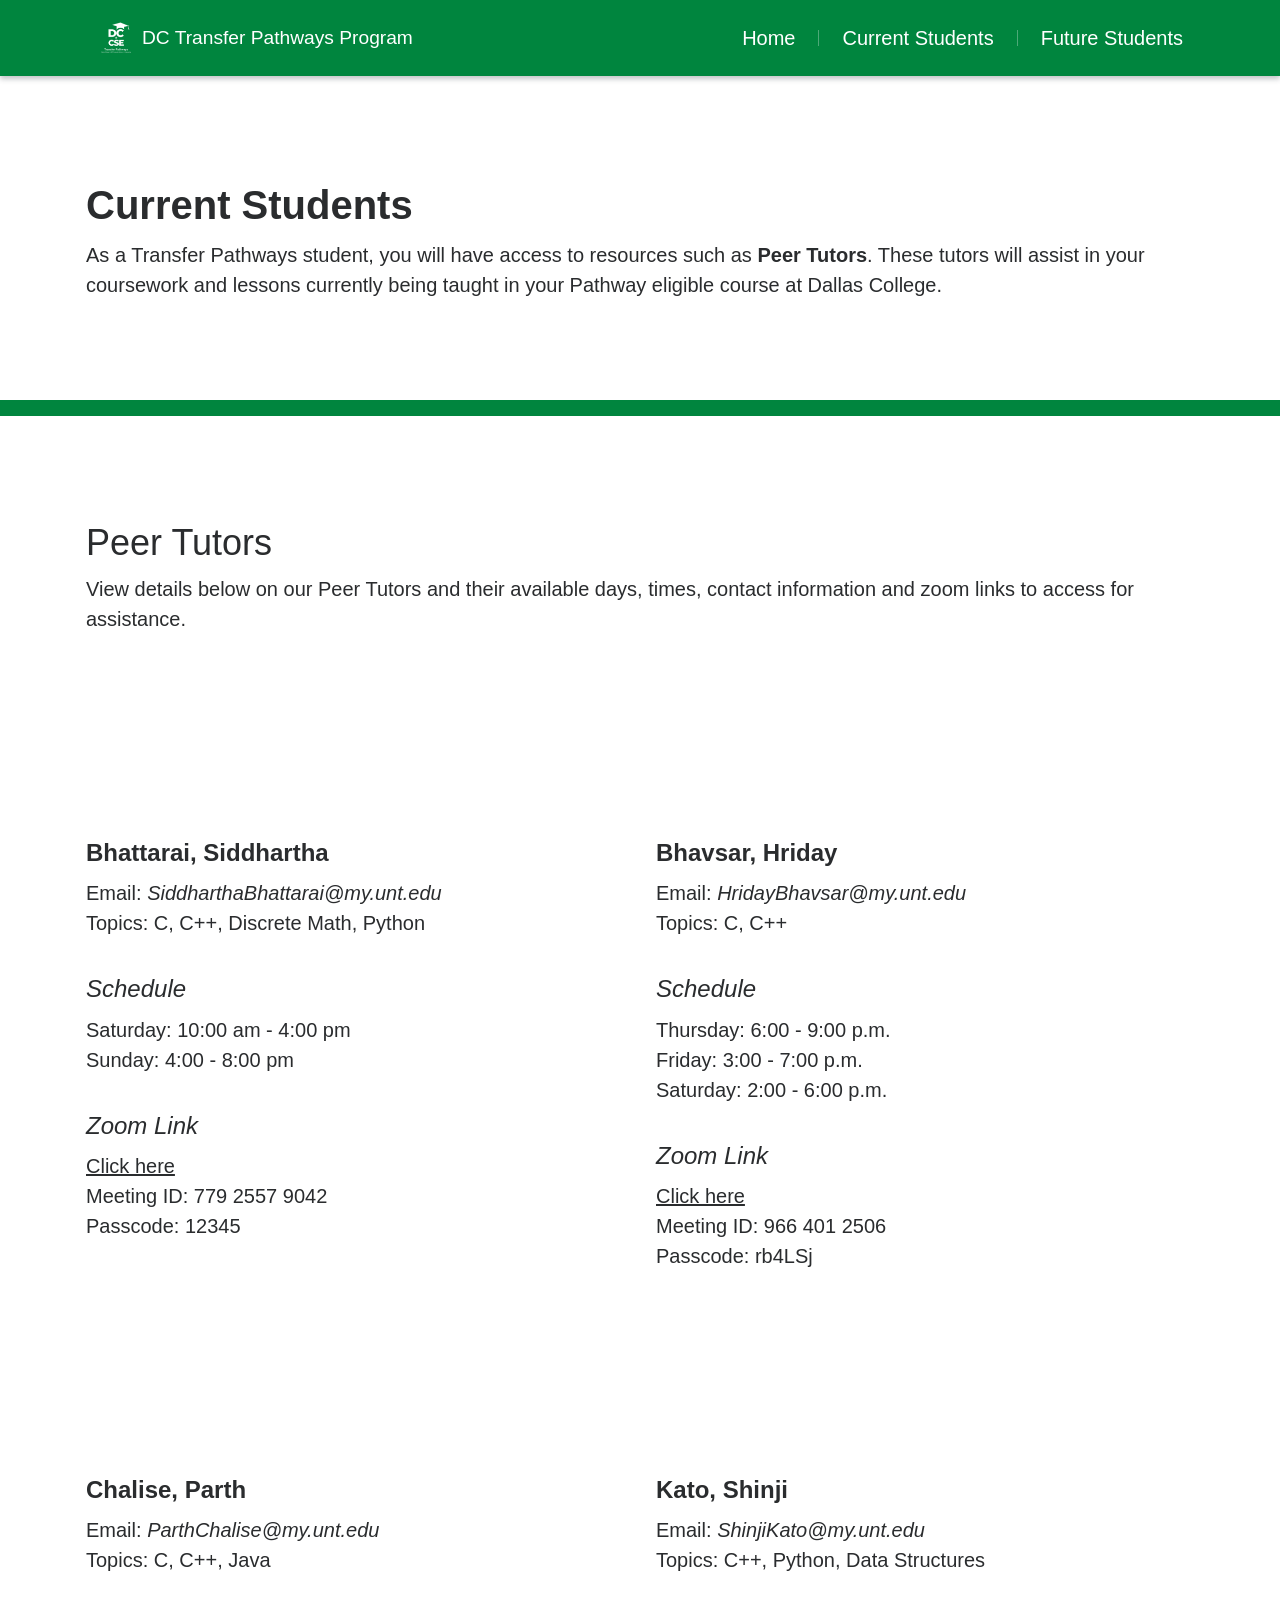
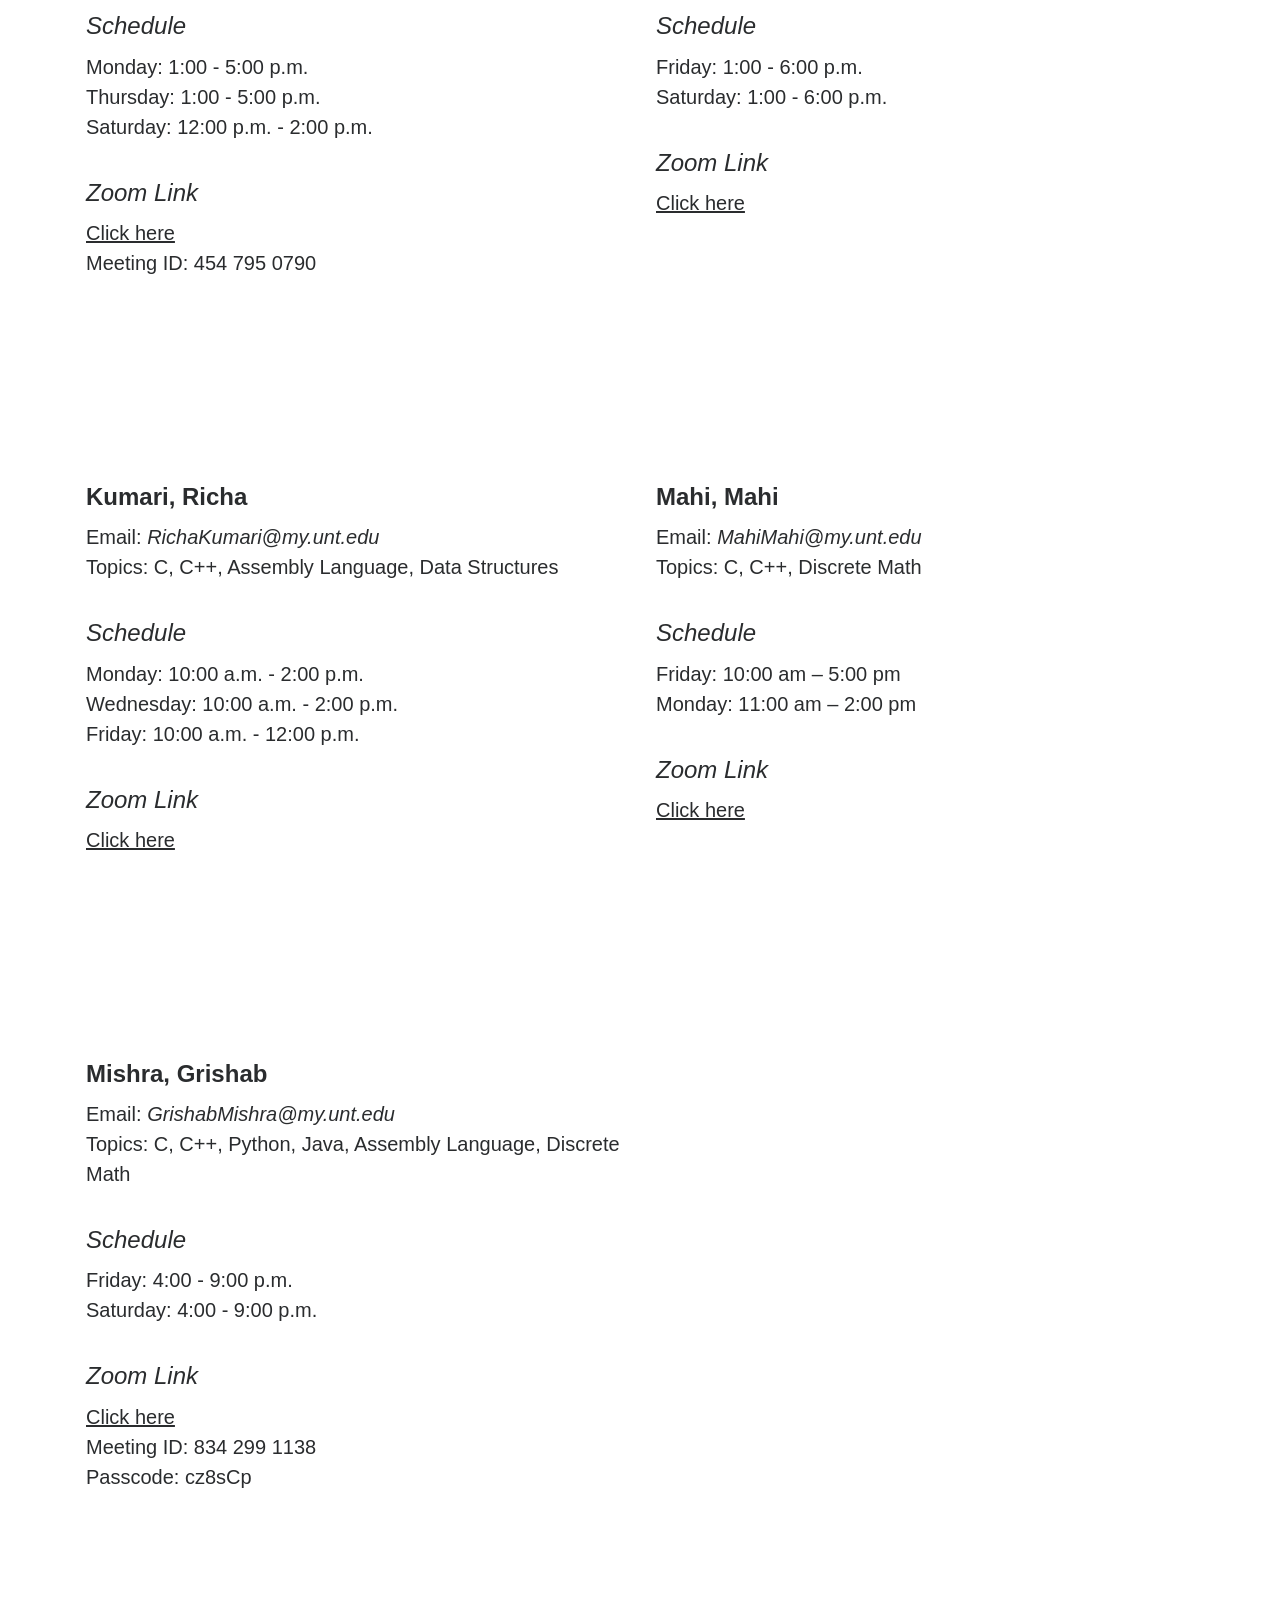
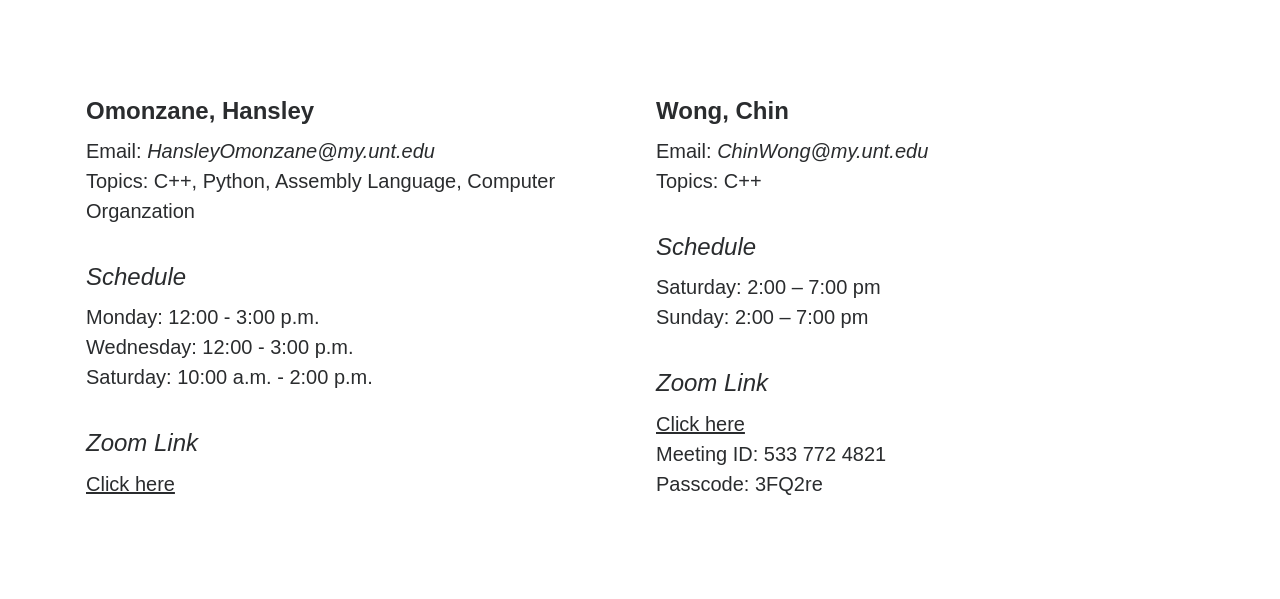
==== current-students.html @ 16bfd5b9 "Update student schedules and Zoom links for Spring 2026" ====
<!DOCTYPE html>
<html lang="en">
<head>
    <meta charset="UTF-8">
    <meta name="viewport" content="width=device-width, initial-scale=1.0">
    <title>Current Students - UNT DC Pathways</title>
    <link rel="stylesheet" href="web-files/bootstrap.min.css">
    <link rel="stylesheet" href="web-files/theme.css">
    <link rel="stylesheet" href="web-files/portalbasictheme.css">
    <link rel="stylesheet" href="web-files/navbar-fix.css">
    <script src="https://cdn.jsdelivr.net/npm/bootstrap@5.2.2/dist/js/bootstrap.bundle.min.js"></script>
</head>
<body>
    <nav class="navbar navbar-expand-xl navbar-dark static-top" style="flex-wrap:wrap;" role="banner">
        <div class="container custom-container">
            <div class="navbar-brand navbar-header">
                <a href="index.html">
                    <img src="web-files/White.png" alt="DC Transfer Pathways Program" style="width: auto; height: 32px; margin: 0 10px;">
                    <h1 class="siteTitle custom-sitetitle">DC Transfer Pathways Program</h1>
                </a>
            </div>
            <button type="button" class="navbar-toggler collapsed custom-navbar-toggler" data-bs-toggle="collapse" data-bs-target="#navbar" aria-expanded="false">
                <span class="visually-hidden">Toggle Navigation</span>
                <span class="navbar-toggler-icon"></span>
            </button>
            <div id="navbar" class="navbar-collapse collapse" style="width: min-content;">
                <nav aria-label="Main Navigation" class="ms-auto menu-bar">
                    <ul class="nav navbar-nav weblinks">
                        <li class="nav-item weblink">
                            <a href="index.html" aria-roledescription="link">Home</a>
                        </li>
                        <li class="nav-item divider-vertical" aria-hidden="true"></li>
                        <li class="nav-item weblink">
                            <a href="current-students.html" aria-roledescription="link">Current Students</a>
                        </li>
                        <li class="nav-item divider-vertical" aria-hidden="true"></li>
                        <li class="nav-item weblink">
                            <a href="future-students.html" aria-roledescription="link">Future Students</a>
                        </li>
                    </ul>
                </nav>
            </div>
        </div>
    </nav>
    <div class="row sectionBlockLayout" style="padding: 8px; margin: 0px; display: flex; flex-wrap: wrap; text-align: left; min-height: auto;">
  <div class="container" style="padding: 0px; display: flex; flex-wrap: wrap;">
    <div class="col-lg-12 columnBlockLayout" style="flex-grow: 1; display: flex; flex-direction: column; min-width: 300px;">
      <h1 style="text-align: left;">​​<b>Current Students</b></h1>
      <p>As a Transfer Pathways student, you will have access to resources such as <b aria-label="Text Peer Tutors Press enter to edit" style="position: relative;">Peer Tutors</b>. These tutors will assist in your coursework and lessons currently being taught in your Pathway eligible course at Dallas College.&nbsp;<br /></p>
    </div>
  </div>
</div>
<div data-component-theme="portalThemeColor1" class="row sectionBlockLayout" style="display: flex; flex-wrap: wrap; padding: 8px; margin: 0px; min-height: 15px;"></div>
<div class="row sectionBlockLayout text-start" style="display: flex; flex-wrap: wrap; margin: 0px; min-height: auto; padding: 8px;">
  <div class="container" style="padding: 0px; display: flex; flex-wrap: wrap;">
    <div class="col-lg-12 columnBlockLayout" style="flex-grow: 1; display: flex; flex-direction: column; min-width: 250px;">
      <h2 style="text-align: left;">​​<span aria-label="Text Peer Tutors Press enter to edit" style="position: relative;">Peer Tutors</span></h2>
      <p>View details below on our Peer Tutors and their available days, times, contact information and zoom links to access for assistance.</p>
    </div>
  </div>
</div>
<div class="row sectionBlockLayout text-start" style="display: flex; flex-wrap: wrap; margin: 0px; min-height: auto; padding: 8px;">
  <div class="container" style="padding: 0px; display: flex; flex-wrap: wrap;">
    <div class="col-lg-6 columnBlockLayout" style="flex-grow: 1; display: flex; flex-direction: column; min-width: 250px;">
      <h3 style="text-align: left;">​​<b aria-label="Text Bhattarai, Siddhartha Press enter to edit" style="position: relative;">Bhattarai, Siddhartha</b><br draggable="true" /></h3>
      <p>
        Email: ​​<i aria-label="Text SiddharthaBhattarai@my.unt.edu Press enter to edit" style="position: relative;">SiddharthaBhattarai@my.unt.edu<br /></i>Topics: C, C++, Discrete Math, Python
      </p>
      <h3 style="text-align: left;">
        ​​<span aria-label="Text Schedule Press enter to edit" style="position: relative;"><i aria-label="Text Schedule" style="position: relative;">Schedule</i></span>
      </h3>
      <p>​Saturday: 10:00 am - 4:00 pm<br />Sunday: 4:00 - 8:00 pm<br /></p>
      <h3 style="text-align: left;">
        ​​<span aria-label="Text ​Zoom Link Press enter to edit" style="position: relative;"><i>​Zoom Link</i></span>
      </h3>
      <p>​<a href="https://us04web.zoom.us/j/77925579042?pwd=SXpBVManGStr0EGg5Q1pCPoSEa7wDZ.1#success​" aria-label="Link Click here​ Press enter to edit" class="anchor-inherit-styles">Click here​</a><br />Meeting ID: 779 2557 9042<br draggable="true" />Passcode: 12345<br draggable="true" /></p>
    </div>
    <div class="col-lg-6 columnBlockLayout" style="flex-grow: 1; display: flex; flex-direction: column; min-width: 250px;">
      <h3 style="text-align: left;">​​<b aria-label="Text Hriday Bhavsar Press enter to edit" style="position: relative;">Bhavsar, Hriday</b><br /></h3>
      <p>​Email: <i aria-label="Text HridayBhavsar@my.unt.edu" style="position: relative;">HridayBhavsar@my.unt.edu</i><br />Topics: C, C++</p>
      <h3 style="text-align: left;">
        ​​​<i aria-label="Text Schedule Press enter to edit" style="position: relative;">Schedule<br draggable="true" /></i>
      </h3>
      <p style="text-align: left;">​Thursday: 6:00 - 9:00 p.m.<br draggable="true" />Friday: 3:00 - 7:00 p.m.<br draggable="true" />Saturday: 2:00 - 6:00 p.m.</p>
      <h3 style="text-align: left;"><i>Zoom Link</i></h3>
      <p>​<a href="https://unt.zoom.us/j/9664012506?pwd=b3AzZkFJWjQ1eEtoZ2RqQ2V6THlWQT09" aria-label="Link Click here Press enter to edit" class="anchor-inherit-styles">Click here</a><br />Meeting ID: 966 401 2506<br draggable="true" />Passcode: rb4LSj&nbsp;</p>
    </div>
  </div>
</div>
<div class="row sectionBlockLayout text-start" style="display: flex; flex-wrap: wrap; margin: 0px; min-height: auto; padding: 8px;">
  <div class="container" style="padding: 0px; display: flex; flex-wrap: wrap;">
    <div class="col-lg-6 columnBlockLayout" style="flex-grow: 1; display: flex; flex-direction: column; min-width: 250px;">
      <h3 style="text-align: left;">​​<b aria-label="Text Parth Chalise Press enter to edit" style="position: relative;">Chalise, Parth</b></h3>
      <p>​Email:&nbsp;<i aria-label="Text ParthChalise@my.unt.edu" style="position: relative;">ParthChalise@my.unt.edu</i><br />Topics: C, C++, Java</p>
      <h3 style="text-align: left;"><i aria-label="Text Schedule" style="position: relative;">Schedule</i></h3>
      <p>​Monday: 1:00 - 5:00 p.m.<br />Thursday: 1:00 - 5:00 p.m.<br />Saturday: 12:00 p.m. - 2:00 p.m.</p>
      <h3 style="text-align: left;"><i aria-label="Text Zoom Link" style="position: relative;">Zoom Link</i></h3>
      <p><a href="https://unt.zoom.us/my/parthchalise" target="_blank" class="anchor-inherit-styles">​Click here</a><br />Meeting ID: 454 795 0790</p>
    </div>
    <div class="col-lg-6 columnBlockLayout" style="flex-grow: 1; display: flex; flex-direction: column; min-width: 250px;">
      <h3 style="text-align: left;">​​<b aria-label="Text Shinji Kato Press enter to edit" style="position: relative;">Kato, Shinji</b></h3>
      <p>​Email:&nbsp;<i aria-label="Text ShinjiKato@my.unt.edu" style="position: relative;">ShinjiKato@my.unt.edu</i><br />Topics: C++, Python, Data Structures</p>
      <h3 style="text-align: left;">​​<i aria-label="Text Schedule" style="position: relative;">Schedule</i></h3>
      <p>​Friday: 1:00 - 6:00 p.m.<br />Saturday: 1:00 - 6:00 p.m.</p>
      <h3 style="text-align: left;"><i aria-label="Text Zoom Link" style="position: relative;">Zoom Link</i></h3>
      <p>​<a href="https://us04web.zoom.us/j/4717283677?pwd=bkJ6ZUVKWUVDR2N6Q0JSVkdtZ0R1Zz09" target="_blank" aria-label="Link Click here Press enter to edit" class="anchor-inherit-styles">Click here</a></p>
    </div>
  </div>
</div>
<div class="row sectionBlockLayout text-start" style="display: flex; flex-wrap: wrap; margin: 0px; min-height: auto; padding: 8px;">
  <div class="container" style="padding: 0px; display: flex; flex-wrap: wrap;">
    <div class="col-lg-6 columnBlockLayout" style="flex-grow: 1; display: flex; flex-direction: column; min-width: 250px;">
      <h3 style="text-align: left;">​​<b aria-label="Text Richa Kumari Press enter to edit" style="position: relative;">Kumari, Richa</b></h3>
      <p>​Email:&nbsp;<i aria-label="Text RichaKumari@my.unt.edu" style="position: relative;">RichaKumari@my.unt.edu</i><br />Topics: C, C++, Assembly Language, Data Structures</p>
      <h3 style="text-align: left;"><i aria-label="Text Schedule" style="position: relative;">Schedule</i></h3>
      <p>​Monday: 10:00 a.m. - 2:00 p.m.<br />Wednesday: 10:00 a.m. - 2:00 p.m.<br />Friday: 10:00 a.m. - 12:00 p.m.</p>
      <h3 style="text-align: left;"><i aria-label="Text Zoom Link" style="position: relative;">Zoom Link</i></h3>
      <p><a href="https://unt.zoom.us/j/4282220002?pwd=rNX9IBj5Uk3yt2vagcqadVFIqFM0B1.1" target="_blank" class="anchor-inherit-styles">Click here</a></p>
    </div>
    <div class="col-lg-6 columnBlockLayout" style="flex-grow: 1; display: flex; flex-direction: column; min-width: 250px;">
      <h3 style="text-align: left;">​​<b aria-label="Text Mahi, Mahi" style="position: relative;">Mahi, Mahi</b></h3>
      <p>
        ​Email:&nbsp;<span aria-label="Text MahiMahi@my.unt.eduTopics: C, C++, Discrete Math" style="position: relative;"><i aria-label="Text MahiMahi@my.unt.edu" style="position: relative;">MahiMahi@my.unt.edu</i><br />Topics: C, C++, Discrete Math</span>
      </p>
      <h3 style="text-align: left;"><i aria-label="Text Schedule" style="position: relative;">Schedule</i></h3>
      <p>​Friday: 10:00 am – 5:00 pm<br />Monday: 11:00 am – 2:00 pm</p>
      <h3 style="text-align: left;">​​<i aria-label="Text Zoom Link Press enter to edit" style="position: relative;">Zoom Link</i></h3>
      <p><a href="https://unt.zoom.us/j/6815709270?omn=89723308771" target="_blank" class="anchor-inherit-styles">Click here</a></p>
    </div>
  </div>
</div>
<div class="row sectionBlockLayout text-start" style="display: flex; flex-wrap: wrap; margin: 0px; min-height: auto; padding: 8px;">
  <div class="container" style="padding: 0px; display: flex; flex-wrap: wrap;">
    <div class="col-lg-6 columnBlockLayout" style="flex-grow: 1; display: flex; flex-direction: column; min-width: 250px;">
      <h3 style="text-align: left;"><b>Mishra, Grishab</b></h3>
      <p>Email: <i>GrishabMishra@my.unt.edu</i><br />Topics: C, C++, Python, Java, Assembly Language, Discrete Math</p>
      <h3 style="text-align: left;"><i>Schedule&nbsp;</i></h3>
      <p>Friday: 4:00 - 9:00 p.m.<br />Saturday: 4:00 - 9:00 p.m.</p>
      <h3 style="text-align: left;"><i>Zoom Link</i></h3>
      <p>​<a href="https://us05web.zoom.us/j/8342991138?pwd=A33RVCsS8rebX4pkBQcjObHdbML1Uj.1 " target="_blank" aria-label="Link Click here Press enter to edit" tabindex="0" class="anchor-inherit-styles">Click here</a><br />Meeting ID: 834 299 1138<br draggable="true" />Passcode: cz8sCp</p>
    </div>
    <div class="col-lg-6 columnBlockLayout" style="flex-grow: 1; display: flex; flex-direction: column; min-width: 250px;"></div>
  </div>
</div>
<div class="row sectionBlockLayout text-start" style="display: flex; flex-wrap: wrap; margin: 0px; min-height: auto; padding: 8px;">
  <div class="container" style="padding: 0px; display: flex; flex-wrap: wrap;">
    <div class="col-lg-6 columnBlockLayout" style="flex-grow: 1; display: flex; flex-direction: column; min-width: 250px;">
      <h3 style="text-align: left;"><b>Omonzane, Hansley</b></h3>
      <p>​Email:&nbsp;<i aria-label="Text HansleyOmonzane@my.unt.edu" style="position: relative;">HansleyOmonzane@my.unt.edu</i><br />Topics: C++, Python, Assembly Language, Computer Organzation</p>
      <h3 style="text-align: left;"><i aria-label="Text Schedule" style="position: relative;">Schedule</i></h3>
      <p>​Monday: 12:00 - 3:00 p.m.<br />Wednesday: 12:00 - 3:00 p.m.<br />Saturday: 10:00 a.m. - 2:00 p.m.</p>
      <h3 style="text-align: left;"><i>Zoom Link</i></h3>
      <p><a href="https://unt.zoom.us/j/86205655653" target="_blank" class="anchor-inherit-styles">Click here</a></p>
    </div>
    <div class="col-lg-6 columnBlockLayout" style="flex-grow: 1; display: flex; flex-direction: column; min-width: 250px;">
      <h3 style="text-align: left;"><b>Wong, Chin</b></h3>
      <p>​Email:&nbsp;<i aria-label="Text ChinWong@my.unt.edu" style="position: relative;">ChinWong@my.unt.edu</i><br />Topics: C++</p>
      <h3 style="text-align: left;"><i aria-label="Text Schedule" style="position: relative;">Schedule</i></h3>
      <p>​Saturday: 2:00 – 7:00 pm<br />Sunday: 2:00 – 7:00 pm</p>
      <h3 style="text-align: left;">​​<i aria-label="Text Zoom Link" style="position: relative;">Zoom Link</i></h3>
      <p>​<a href="https://zoom.us/j/5337724821?pwd=7Bmwc5kFdAGvEBl2aB6aj0uyWT2by4.1&amp;omn=99664427409" target="_blank" aria-label="Link Click here Press enter to edit" class="anchor-inherit-styles">Click here</a><br />Meeting ID: 533 772 4821<br />Passcode: 3FQ2re&nbsp;</p>
    </div>
  </div>
</div>
</body>
</html>
---- web-files/theme.css ----
/*!
 * Bootstrap v3.3.6 (http://getbootstrap.com)
 * Copyright 2011-2015 Twitter, Inc.
 * Licensed under MIT (https://github.com/twbs/bootstrap/blob/master/LICENSE)
 */

h1.underline,
h4.underline {
  border-bottom: 1px solid #bcbcbc;
  padding-bottom: 21px;
}

@media (max-width: 767px) {
  
  .text_center-mobile {
    text-align: center;
  }
}


.btn-lg-home {
  padding: 20px 40px;
  font-size: 15px;
}


.btn-info-home {
  color: #fff;
  border-color: #fff;
  background: transparent;
}

.btn-info-home:hover {
  color: #000;
  border-color: #000;
  background: #fff;
}

.btn-info-home:active {
  color: #000;
  border-color: #000;
  background: #fff;
}

.btn-info-home:focus {
  color: #000;
  border-color: #000;
  background: #fff;
}


.breadcrumb > li a {
  color: #302ce1;
  padding: 2px 4px;
}
.breadcrumb > li a:hover {
  color: #302ce1;
}


.pagination > li > a,
.pagination > li > span {
  background-color: transparent;
  border: 0px;
  margin-left: 10px;
  width: 40px;
  height: 40px;
  text-align: center;
}


.pagination > li:first-child > a:hover,
.pagination > li:first-child > span:hover {
  background: none;
}


.pagination > li:last-child > a:hover,
.pagination > li:last-child > span:hover {
  background: none;
}


.pagination > li > a:hover,
.pagination > li > a:focus,
.pagination > li > span:hover,
.pagination > li > span:focus {
  background-color: transparent;
  border-color: transparent;
}


.pagination > .active > a,
.pagination > .active > a:hover,
.pagination > .active > a:focus,
.pagination > .active > span,
.pagination > .active > span:hover,
.pagination > .active > span:focus {
  border-color: transparent;
  border-radius: 50%;
  border: solid 1px;
}

.logo-container {
  height: 51px;
  width: 187px;
  margin-left: 9px;
}


.fixed-top {
  border-width: 0;
}


.static-top {
  border-width: 0;
  margin-bottom: 0;
}


.navbar-default {
  border-color: transparent;
}


.homelink,
a.homelink:hover,
a.homelink:focus {
  color: #fff;
  text-decoration: none;
}


.register-bar {
  clear: both;
}


.fixed-top.navbar {
  min-height: 67px;
}

.fixed-top.navbar .navbar-collapse {
  max-height: 510px;
  box-shadow: none;
  border-top: none;
  padding-top: 8px;
}

.fixed-top.navbar .form-inline {
  border: none;
  margin-left: 0;
  margin-right: 0;
}

.fixed-top.navbar .form-inline .form-control {
  font-size: 1em;
}


.static-top.navbar .navbar-collapse {
  max-height: 510px;
  box-shadow: none;
  border-top: none;
}


.static-top.navbar .form-inline {
  border: none;
  margin-left: 0;
  margin-right: 0;
}

.static-top.navbar .form-inline .form-control {
  font-size: 1em;
}

@media (min-width: 992px) {
  
  .fix-navbar .register-bar {
    display: none;
  }
}


.fixed-top.navbar > .container > .row > div {
  float: none !important;
  display: inline-block;
  vertical-align: bottom;
}


.static-top.navbar > .container > .row > div {
  float: none !important;
  display: inline-block;
  vertical-align: bottom;
}


.fixed-top.navbar .menu-bar > .navbar-nav > li > a {
  font-family: 'Segoe UI Semibold', 'Helvetica Neue', Helvetica, Arial, sans-serif;
  font-size: 1em;
  font-weight: bold;
}


.fixed-top.navbar .menu-bar > .navbar-nav > .divider-vertical {
  height: 21px;
  margin: 0 4px;
  margin-top: 14.5px;
  border-right: 1px solid #fff;
  border-left: 1px solid #666;
}


.static-top.navbar .menu-bar > .navbar-nav > li > a {
  font-family: 'Segoe UI Semibold', 'Helvetica Neue', Helvetica, Arial, sans-serif;
  font-size: 1em;
  font-weight: bold;
}

.static-top.navbar .menu-bar > .navbar-nav > li > a#search {
  padding-top: 15.5px;
}


.static-top.navbar .menu-bar > .navbar-nav > .divider-vertical {
  height: 21px;
  margin: 14.5px 4px;
  border-right: 1px solid #fff;
  border-left: 1px solid #666;
}


.fixed-top .navbar-brand {
  font-size: 2.11em;
  font-family: 'Segoe UI Light', 'Helvetica Neue', Helvetica, Arial, sans-serif;
  color: #232222;
  position: relative;
}

@media (max-width: 1200px) {
  
  .fixed-top .navbar-brand {
    position: initial;
    height: 42px;
  }
}


.fixed-top .navbar-header {
  padding-top: 8px;
}


.static-top .navbar-brand {
  font-size: 2.11em;
  font-family: 'Segoe UI Light', 'Helvetica Neue', Helvetica, Arial, sans-serif;
  color: #232222;
  position: relative;
}

@media (max-width: 1200px) {
  
  .static-top .navbar-brand {
    position: initial;
    height: 42px;
  }
}


.fixed-top.navbar-dark {
  background-color: #232222;
  border-color: transparent;
}

.fixed-top.navbar-dark .navbar-brand {
  color: #fff;
}

.fixed-top.navbar-dark .divider-vertical {
  border-right-color: #fff;
  border-left-color: #111;
}


.static-top.navbar-dark {
  background-color: #ffffff;
  border-color: transparent;
  -webkit-box-shadow: 0 3px 5px rgba(57, 63, 72, 0.3);
  -moz-box-shadow: 0 3px 5px rgba(57, 63, 72, 0.3);
  box-shadow: 0 3px 5px rgba(57, 63, 72, 0.3);
}

.static-top.navbar-dark .navbar-brand {
  color: #fff;
}

.static-top.navbar-dark .divider-vertical {
  border-right-color: #fff;
  border-left-color: #111;
}


.navbar-dark .navbar-nav > li > a {
  color: #000;
}

.navbar-dark .navbar-nav > li > a:hover {
  color: #fff;
  background-color: #302ce1;
  /*border-bottom: 4px solid #2F5FEF;
    padding-bottom: 10px;*/
}

.navbar-dark .navbar-nav > li > a:focus {
  color: #fff;
  background-color: #302ce1;
  border: 1px dashed black !important;
  outline: 1px dashed #ffffff;
}

@media (max-width: 1199px) {
  
  .navbar-dark .navbar-nav > li > a:hover {
    color: #fff;
    background-color: #302ce1;
    /*border-bottom: 4px solid #2F5FEF;
    padding-bottom: 6px;*/
  }
}


.menu-bar .shopping_link {
  position: relative;
}

.menu-bar .shopping_link .cart_amount {
  border-radius: 100%;
  height: 17px;
  width: 17px;
  position: absolute;
  bottom: 6px;
  right: -6px;
  background-color: #2f5fef;
  text-align: -webkit-center;
  line-height: 17px;
  font-size: 9px;
  padding-left: 1.9px;
  color: #fff;
}

.menu-bar .shopping_link .cart_amount:hover {
  color: #fff;
}

@media (max-width: 1199px) {
  
  .fixed-top .navbar-collapse .nav > .divider-vertical {
    display: none;
  }
}

@media (max-width: 1199px) {
  
  .static-top .navbar-collapse .nav > .divider-vertical {
    display: none;
  }
}

@media (max-width: 767px) {
  
  .fixed-top.navbar > .container > .row > div {
    display: block;
  }
  
  .navbar-header {
    position: relative;
  }
}

@media (max-width: 767px) {
  
  .static-top.navbar > .container > .row > div {
    display: block;
  }
  
  .navbar-header {
    position: relative;
  }
}


.card {
  -webkit-box-shadow: 0 0px 0px transparent;
  box-shadow: 0 0px 0px transparent;
}

.border-bottom {
  border-bottom: 1px solid #bcbcbc;
  padding-bottom: 84px;
}

.card {
  border-radius: 0px;
  border: none;
  box-shadow: none;
}

.card + .card {
  margin-top: 5px;
}

.card-header {
  border-bottom: 0;
}

.card-header .card-title a {
  text-decoration: none;
}

.card-header .card-title a:hover {
  color: #2f5fef;
}

.card-header .card-title a:before {
  content: ' ';
  background-repeat: no-repeat;
  display: inline-block;
  width: 22px;
  height: 12px;
  background-position: -92px -5px;
  margin-right: 10.5px;
}

.card-header .card-title a.collapsed:before {
  background-position: -5px -126px;
}

.card-header + .panel-collapse > .card-body,
.card-header + .panel-collapse > .list-group {
  border-top: none;
}

.card-footer {
  border-top: 0;
}

.card-footer + .panel-collapse .card-body {
  border-bottom: none;
}

.card-header {
  color: #333333;
  background-color: transparent;
  border-color: none;
}

.card-header + .panel-collapse > .card-body {
  border-top-color: none;
}

.card-header .badge {
  color: transparent;
  background-color: #333333;
}

.card-footer + .panel-collapse > .card-body {
  border-bottom-color: none;
}


body {
  padding-top: 0px;
  
  margin: 0;
  height: 100%;
}

@media (max-width: 767px) {
  
  body {
    padding-top: 0px;
  }
}


.layer_down {
  height: 50px;
  background: url('layer_down.png') no-repeat bottom center;
  position: absolute;
  bottom: 0;
  z-index: 900;
  width: 100%;
}


.layer_up {
  height: 40px;
  background: url('layer_up.png') no-repeat bottom center;
  position: relative;
  z-index: 20;
}


.section-margin {
  margin: 21px 0;
}


.section-inline-search {
  background-size: cover;
}

.section-inline-search .row > div {
  margin-top: 100px;
}

.section-inline-search .row > div h1 {
  color: #fff;
}

@media screen and (max-width: 600px) {
  
  .section-inline-search .row > div h1 {
    font-size: 16vw;
  }
}

.section-inline-search .row > div .form-inline .row .input-group {
  margin-right: 21px;
}

.section-inline-search .row > div .form-inline .row .input-group .input-group-text {
  background-color: #fff;
  border-right: none;
}

.section-inline-search .row > div .form-inline .row .input-group .form-control {
  height: 60px;
  border-left: none;
  box-shadow: none;
}

.section-inline-search .row > div .form-inline .row .input-group .form-control:focus {
  box-shadow: none;
  border-right: none;
  border-color: #ccc;
}


.wrapper {
  width: 100%;
  margin: 0 auto;
  text-align: center;
  -moz-transition: width 0.3s ease-out;
  -o-transition: width 0.3s ease-out;
  -webkit-transition: width 0.3s ease-out;
  transition: width 0.3s ease-out;
}


.wrapper .contained {
  position: relative;
  height: 400px;
  padding-bottom: 56.25%;
}


.wrapper .contained > svg {
  margin-top: -100px;
  position: absolute;
  display: block;
}


.contained .row {
  margin-top: 80px;
}


footer {
  position: relative;
  color: #22221e;
}

footer .footer-top {
  width: 100%;
  min-height: 130px;
  background-color: #232222;
  display: flex;
  align-items: center;
}

footer .footer-top h3,
footer .footer-top h4 {
  color: #fff;
}

footer .footer-top .list-social-links {
  margin-top: 25px;
  margin-bottom: 12.5px;
}

@media screen and (max-width: 991px) {
  
  footer .footer-top h3,
  footer .footer-top .list-social-links {
    text-align: center;
  }
}

footer .footer-bottom {
  width: 100%;
  min-height: 68px;
  background-color: #d2d2ce;
  font-size: 14px;
  display: flex;
  align-items: center;
  padding: 12px 0px 0px 0px !important;
}

footer .footer-bottom p {
  margin: 0;
}

footer .footer-bottom h4 {
  margin-top: 0;
  color: #fff;
}

footer .footer-bottom ul {
  list-style-type: none;
  margin: 0;
}

footer .footer-bottom ul li a,
footer .footer-bottom ul li a:hover,
footer .footer-bottom ul li a:focus,
footer .footer-bottom ul li a:active,
footer .footer-bottom ul li a.active {
  font-size: 15px;
  color: #fff;
}


.list-social-links {
  list-style-type: none;
  padding-left: 0;
}

.list-social-links li {
  display: inline-block;
  margin: 0 10px;
}

.list-social-links li a,
.list-social-links li a:hover,
.list-social-links li a:focus,
.list-social-links li a:active,
.list-social-links li a.active {
  color: #fff;
}

@media screen and (max-width: 993px) {
  
  .section-landing h1 {
    font-size: 65px;
  }
  
  .section-landing h2 {
    letter-spacing: normal;
    margin-left: -3px;
  }
}


.user-icon {
  width: 16px;
  height: 16px;
  display: inline-block;
  margin-right: 7px;
}


.article-title-container {
  border-top: solid 1px #bcbcbc;
  border-bottom: solid 1px #bcbcbc;
  padding-left: 15px;
  padding-top: 28px;
  padding-bottom: 28px;
}


.article-title {
  margin-left: -35px;
}

.article-title > span {
  margin-left: 3px;
}

.article-title > span .article-author {
  font-weight: bold;
  color: #2f5fef;
}


.article-content {
  margin-top: 15px;
}

.article-content > p {
  text-align: justify;
}

@media screen and (max-width: 993px) {
  
  .article-title {
    margin-left: 0;
    text-align: center;
  }
  
  .article-author {
    text-align: center;
  }
}


.section-search .header-search {
  padding-top: 40px;
  padding-bottom: 40px;
  margin-bottom: 40px;
  background-color: #eeeeee;
}

.section-search .header-search img {
  max-width: 350px;
}

@media screen and (max-width: 600px) {
  
  .section-search .header-search h1 {
    font-size: 13vw;
  }
}


.section-search .title-search {
  font-size: 26px;
  font-weight: bold;
}


.section-search input {
  border-style: none;
  padding-left: 10px;
  height: 60px;
}


.section-search .media .media-left > img {
  max-width: 240px;
}


.section-search .media .media-body {
  padding-left: 20px;
}

.section-search .media .media-body > a {
  text-decoration: none;
  font-weight: bold;
}

.section-search .media .media-body .media-heading {
  margin-top: 5px;
  margin-bottom: 20px;
}


.cards-container {
  margin-top: 84px;
  display: flex;
  justify-content: center;
}

@media screen and (max-width: 991px) {
  
  .cards-container {
    flex-direction: column;
  }
}


.carousel-custom .carousel-inner > .carousel-item {
  margin-right: auto;
  margin-left: auto;
}

.carousel-custom .carousel-inner > .carousel-item .carousel-caption {
  display: flex;
  align-items: center;
  top: 5%;
  left: 5%;
  right: 5%;
}

@media screen and (min-width: 768px) {
  
  .carousel-custom .carousel-inner > .carousel-item .carousel-caption {
    left: 5%;
    right: 5%;
  }
}


.carousel-custom .carousel-indicators li {
  border-color: #232222;
}


.table.table-forms td {
  padding: 15px 8px;
}


.table.table-forms tbody tr:first-child td {
  border-top: none;
}


.poll {
  background-color: #eeeeee;
  border-top: 7px solid #0b80d0;
  position: relative;
  padding-left: 15px;
  padding-right: 15px;
}

.poll .poll-header {
  display: flex;
  -ms-flex-align: center;
  -webkit-align-items: center;
  -webkit-box-align: center;
  align-items: center;
  justify-content: space-between;
  border-bottom: 1px solid #bcbcbc;
  padding-bottom: 5px;
}

.poll .poll-header h4 {
  font-weight: bold;
  display: inline-block;
}

.poll .poll-content {
  padding-top: 25px;
}

.poll .poll-content p {
  font-size: 14px;
}

.poll .poll-content form {
  border-bottom: 1px solid #bcbcbc;
  padding-bottom: 10px;
}

.poll .poll-content .poll-buttons {
  padding-top: 20px;
  padding-left: 11px;
}

.poll .poll-content .poll-buttons .btn {
  padding: 4px 14px;
  font-size: 14px;
}

.poll .poll-content .poll-buttons .btn-default {
  color: #000;
  border-color: #000;
}

.poll .poll-content .poll-buttons .btn-default:hover {
  color: #000;
  border-color: #000;
}

.poll .poll-tags {
  padding-top: 10px;
}

.poll .poll-tags h4 {
  border-bottom: 1px solid #bcbcbc;
  padding-bottom: 10px;
}

.poll .poll-tags .tag {
  display: inline-block;
  background-color: #e1e1e1;
  color: #232222;
  padding: 5px 14px;
  margin: 5px 0px;
  text-transform: uppercase;
  font-size: 13px;
}


.nav-sidebar {
  padding-left: 20px;
  margin-top: 20px;
  margin-bottom: 20px;
}

.nav-sidebar .nav > li > a {
  padding: 4px 20px;
  color: #2f5fef;
  border-right: 2px solid #eeeeee;
}

.nav-sidebar .nav > li > a:hover,
.nav-sidebar .nav > li > a:focus {
  color: #232222;
  text-decoration: none;
  background-color: transparent;
  border-right: 2px solid #555555;
}

.nav-sidebar .nav > li > a:before {
  position: relative;
  top: 1px;
  display: inline-block;
  font-family: 'Glyphicons Halflings';
  font-style: normal;
  font-weight: normal;
  line-height: 1;
  -webkit-font-smoothing: antialiased;
  -moz-osx-font-smoothing: grayscale;
  content: '\e250';
  margin-right: 7px;
}

.nav-sidebar .nav > .active > a {
  color: #232222;
  text-decoration: none;
  background-color: transparent;
  border-right: 2px solid #555555;
  font-weight: bold;
}

.nav-sidebar .nav > .active > a:before {
  content: '\e252';
}

.nav-sidebar .nav > .active:hover > a,
.nav-sidebar .nav > .activefocus > a {
  font-weight: bold;
}

.nav-sidebar .nav > .active > ul.nav {
  display: block;
}

.nav-sidebar .nav ul.nav {
  display: none;
}

.nav-sidebar .nav .nav > li > a {
  padding-top: 1px;
  padding-bottom: 1px;
  padding-left: 30px;
}

.nav-sidebar .nav .nav > .active,
.nav-sidebar .nav .nav > .active:hover,
.nav-sidebar .nav .nav > .active:focus {
  font-weight: bold;
}

.nav-sidebar .nav .nav .nav > li > a {
  padding-top: 1px;
  padding-bottom: 1px;
  padding-left: 60px;
}

.nav-sidebar .nav .nav .nav > li > a:before {
  content: '';
}

.nav-sidebar .nav .nav .nav > .active,
.nav-sidebar .nav .nav .nav > .active:hover,
.nav-sidebar .nav .nav .nav > .active:focus {
  font-weight: bold;
}


#navbar .dropdown-menu {
  margin-top: 8px;
}


#navbar .dropdown-search {
  padding-top: 0;
  background: transparent;
  border: 0;
  box-shadow: none;
  margin: 9px;
}

#navbar .dropdown-search #q {
  min-width: 200px;
}

@media (max-width: 1199px) {
  
  #navbar .dropdown-search .input-group-btn {
    vertical-align: top;
  }
  
  #navbar .dropdown-search #search-filter {
    width: 100%;
    text-align: left;
    padding-left: 25px;
  }
  
  #navbar .dropdown-search.dropdown-menu > li:hover,
  #navbar .dropdown-search .dropdown-menu > li:hover {
    color: white;
    background-color: transparent;
  }
}


.tabs-header {
  padding-bottom: 9.5px;
  margin: 42px 0 21px;
}


.help-block.error,
label.col-form-label.required:before,
.crmEntityFormView .cell div.info.required label:after,
.crmEntityFormView .cell div.info div.validators,
.crmEntityFormView .validator-text,
.crmEntityFormView .rank-order-cell .validator-text,
.crmEntityFormView .constant-sum-cell .validator-text,
.crmEntityFormView .stack-rank-cell .validator-text {
  color: #a94442;
}

@media screen and (-ms-high-contrast: active) {
  
  .navbar-default .navbar-toggler .navbar-toggler-icon {
    background-color: #888;
  }
  
  .navbar-dark .navbar-toggler .navbar-toggler-icon {
    background-color: #fff;
  }
}


.pr-color {
  color: #2f5fef;
}


.blue_border {
  padding-bottom: 10px;
  border-bottom: 7px solid #0b80d0;
}


.page_section {
  position: relative;
  background-size: cover;
  color: #000;
}

.page_section .row {
  padding-top: 40px;
  padding-bottom: 100px;
}

.page_section .row.sidebar-home {
  padding-bottom: 0;
}

.page_section h1 {
  font-size: 32px;
}

.page_section h2 {
  color: #666666;
  font-size: 40px;
}

.page_section h3 {
  font-size: 66px;
  font-family: 'Segoe UI Light', 'Helvetica Neue', Helvetica, Arial, sans-serif;
}

.page_section p {
  padding-top: 5px;
}

.page_section .btn {
  margin-top: 50px;
}

.page_section .form-search .btn {
  padding: 4px 12px;
  margin-top: 1px;
}

.page_section .section-landing-heading p,
.page_section .section-landing-sub-heading p {
  border-top: 0;
}


.form-search .btn {
  border: 1px solid #ccc;
}


.form-search .btn-default:hover {
  border-color: #ccc;
}


.form-search .dropdown-submenu {
  right: -2px;
}


.form-search .dropdown-menu {
  margin-top: 0px;
}


.dropdown-search.dropdown-menu > li:hover {
  background-color: transparent;
}


#navbar .form-search .dropdown-menu {
  margin-top: 0px;
}


.section-diagonal-left {
  -webkit-transform: skew(0deg, -1.3deg);
  -ms-transform: skew(0deg, -1.3deg);
  transform: skew(0deg, -1.3deg);
  overflow: hidden;
  margin-top: -60px;
  margin-bottom: -20px;
}

.section-diagonal-left .section-diagonal-left-content {
  -webkit-transform: skew(0deg, 1.3deg);
  -ms-transform: skew(0deg, 1.3deg);
  transform: skew(0deg, 1.3deg);
  background-size: cover;
  margin-top: -70px;
}

.section-diagonal-left .section-diagonal-left-content:before {
  content: '';
  position: absolute;
  top: 0;
  left: 0;
  width: 100%;
  height: 100%;
  opacity: 0.2;
  z-index: -1;
  background-color: #fff;
}


.section-diagonal-right {
  -webkit-transform: skew(0deg, 1.3deg);
  -ms-transform: skew(0deg, 1.3deg);
  transform: skew(0deg, 1.3deg);
  overflow: hidden;
  margin-top: 60px;
  margin-bottom: -20px;
}

.section-diagonal-right.home-section {
  margin-top: -60px;
}

.section-diagonal-right .section-diagonal-right-content {
  -webkit-transform: skew(0deg, -1.3deg);
  -ms-transform: skew(0deg, -1.3deg);
  transform: skew(0deg, -1.3deg);
  background-size: cover;
  margin-top: -70px;
}

.section-diagonal-right .section-diagonal-right-content:before {
  content: '';
  position: absolute;
  top: 0;
  left: 0;
  width: 100%;
  height: 100%;
  opacity: 0.8;
  z-index: -1;
  background-color: #2f5fef;
}


.section-diagonal-left .row,
.section-diagonal-right .row {
  padding-top: 125px;
}


.section-diagonal-left .col-lg-5,
.section-diagonal-right .col-lg-5 {
  float: none;
  margin: 0 auto;
}


.section-diagonal-left p,
.section-diagonal-right p {
  border-top: none;
}


.section-landing {
  background: linear-gradient(transparent, transparent);
  background-size: cover;
}

.section-landing .row > div {
  margin-top: 80px;
}

.section-landing .row > div .section-landing-heading {
  font-size: 4rem;
  color: #fff;
}

@media screen and (max-width: 600px) {
  
  .section-landing .row > div .section-landing-heading {
    font-size: 16vw;
  }
}

.section-landing .row > div .section-landing-sub-heading {
  margin-top: 0;
  margin-bottom: 50px;
  font-size: 1.5rem;
  color: #fff;
  font-weight: Semibold;
}

@media screen and (max-width: 600px) {
  
  .section-landing .row > div .section-landing-sub-heading {
    font-size: 4vw;
  }
}


.section-sub-landing {
  background-size: cover;
}


.section-default {
  background-size: cover;
}

@media screen and (max-width: 767px) {
  
  .section-default:before {
    content: ' ';
    width: 100%;
    height: 100%;
    position: absolute;
    z-index: 0;
    top: 0;
    left: 0;
    background: -moz-linear-gradient(
      top,
      transparent 0%,
      rgba(0, 0, 0, 0.59) 41%,
      rgba(0, 0, 0, 0.62) 43%,
      black 100%
    );
    /* FF3.6-15 */
    background: -webkit-linear-gradient(
      top,
      transparent 0%,
      rgba(0, 0, 0, 0.59) 41%,
      rgba(0, 0, 0, 0.62) 43%,
      black 100%
    );
    /* Chrome10-25,Safari5.1-6 */
    background: linear-gradient(
      to bottom,
      transparent 0%,
      rgba(0, 0, 0, 0.59) 41%,
      rgba(0, 0, 0, 0.62) 43%,
      black 100%
    );
    /* W3C, IE10+, FF16+, Chrome26+, Opera12+, Safari7+ */
    filter: progid:DXImageTransform.Microsoft.gradient( startColorstr='#00000000', endColorstr='#000000',GradientType=0 );
    /* IE6-9 */
  }
}

.section-default .row {
  padding-bottom: 150px;
}


.section-knowledge {
  margin-bottom: 40px;
}


.content-home .btn {
  margin-top: 0;
}


.content-home .card {
  background-color: transparent;
  border: 0;
  box-shadow: none;
}

.content-home .card p {
  border: 0;
}


.content-home .card-header {
  display: none;
}


.content-home .list-group-item {
  padding: 20px 0;
  font-size: 20px;
  background-color: transparent;
  border: 0;
  border-top: 1px solid #ddd;
}

.content-home .list-group-item img {
  margin-right: 25px;
}


.content-home a.list-group-item,
.content-home .list-group-item a.title {
  color: #232222;
}

.content-home a.list-group-item:hover,
.content-home a.list-group-item:focus,
.content-home .list-group-item a.title:hover,
.content-home .list-group-item a.title:focus {
  color: #232222;
  text-decoration: underline;
  background-color: transparent;
}


.content-home .title,
.content-home .description {
  display: block;
}


.content-home .title {
  font-size: 24px;
  font-family: 'Segoe UI Light', 'Helvetica Neue', Helvetica, Arial, sans-serif;
}


.content-home .description {
  display: block;
  font-size: 14px;
}


.sidebar-home {
  background-color: #eeeeee;
  border-top: 7px solid #0b80d0;
  margin-top: 36px;
  position: relative;
}

.sidebar-home h3 {
  font-size: 18px;
}

.sidebar-home .card {
  background-color: transparent;
  border: 0;
  box-shadow: none;
}

.sidebar-home .card-header {
  padding-left: 0;
  background-color: transparent;
  border: 0;
}

.sidebar-home .card-title {
  font-size: 14px;
  color: #2f5fef;
  font-family: 'Segoe UI Semibold', 'Helvetica Neue', Helvetica, Arial, sans-serif;
}

.sidebar-home .list-group-item {
  padding-left: 0;
  font-size: 14px;
  background-color: transparent;
  border: 0;
}

.sidebar-home .list-group-item:hover,
.sidebar-home .list-group-item:focus {
  text-decoration: underline;
  background-color: transparent;
}

.sidebar-home .list-group-item .date {
  visibility: hidden;
}


.section-landing-search {
  min-height: 250px;
  background: url(homehero.jpg) no-repeat 0 25%;
  background-size: cover;
}


.section-landing-forums {
  min-height: 250px;
  background-size: cover;
}


.section-knowledge .list-group a.list-group-item {
  color: #2f5fef;
}


.section-knowledge .card-title {
  color: #000;
}


.page_section.section-landing .row {
  padding-bottom: 60px;
}


.page_section.section-landing .row > div {
  margin-top: 0px;
}


ul.tree,
ol.tree {
  color: #2f5fef;
}


.tree ul,
.tree ol,
.tree ul ul,
.tree ol ul,
.tree ol ol ul,
.tree ol ul ul,
.tree ul ol ul,
.tree ul ul ul {
  list-style-type: disc;
  color: #2f5fef;
}

/* ADX_FORMS  */

.adx_forms_font_calibri {
  font-family: Calibri;
}


.adx_forms_font_new_roman {
  font-family: Times New Roman;
}


.adx_forms_font_helvetica {
  font-family: 'Helvetica', sans-serif;
}

/* Below changes are done to support DefaultPortalTemplate in maker */
html {
  font-family: sans-serif;
  -ms-text-size-adjust: 100%;
  -webkit-text-size-adjust: 100%;
  height: 100%;
  margin: 0;
}

.wrapper-body {
  min-height: calc(100% - 132px);
  margin-bottom: 0px;
}

.footer .push {
  height: 43px;
}

.footer {
  margin-top: 0px;
}

.page-copy {
  margin-top: 0px;
  margin-bottom: 0px;
}

.navbar-brand {
  line-height: 37px;
}

h1,
h2,
h3,
h4,
h5,
h6 {
  color: unset;
}

body,
legend {
  color: #000000;
}

.nav-tabs > li > a:hover,
.nav-tabs > li > a:focus {
  background-color: #f2f2f2;
  color: #302ce1;
}

.btn-default {
  color: #302ce1;
  background-color: white;
  border-color: #302ce1;
}

.btn-default:hover,
.btn-default:active,
.btn-default.active,
.btn-default:focus,
.btn-default.focus {
  color: #302ce1;
  background-color: #f2f2f2;
  border-color: #302ce1;
}

.btn-primary {
  color: white;
  background-color: #302ce1;
  border-color: #302ce1;
}

.btn-primary:hover,
.btn-primary:active,
.btn-primary.active,
.btn-primary:active:hover,
.btn-primary.active:hover,
.btn-primary:active:focus,
.btn-primary.active:focus,
.btn-primary:active.focus,
.btn-primary.active.focus,
.btn-primary:focus,
.btn-primary.focus {
  color: white;
  background-color: #5c59e7;
  border-color: #5c59e7;
}

.navbar-dark .navbar-toggler {
  border: 1px solid #302ce1;
}

.navbar-dark .navbar-toggler:hover {
  background-color: #4642e4;
}

.navbar-dark .navbar-toggler:focus {
  border: 1px solid black;
  background-color: #4642e4;
}

.navbar-dark .navbar-nav .show.dropdown-menu {
  background-color: #302ce1;
}

.navbar-dark .navbar-nav .show.dropdown-menu > li > a {
  color: #fff;
}

.navbar-dark .navbar-nav a.dropdown-toggle.show
.navbar-dark .navbar-nav a.dropdown-toggle.show:hover,
.navbar-dark .navbar-nav a.dropdown-toggle.show:focus {
  background-color: #302ce1;
  color: #fff;
}

.navbar-dark .navbar-nav .show.dropdown-menu > li > a:hover,
.navbar-dark .navbar-nav .show.dropdown-menu > li > a:focus
.navbar-dark .navbar-nav .show.dropdown-menu > .active  > a,
.navbar-dark .navbar-nav .show.dropdown-menu > .active > a:hover,
.navbar-dark .navbar-nav .show.dropdown-menu > .active > a:focus {
  background-color: #ffffff;
  color: #302ce1;
}

.nav > li > a:hover,
.nav > li > a:focus {
  background-color: #f2f2f2;
}

.nav .show.dropdown-menu {
  background-color: #ffffff;
}

.nav .show.dropdown-menu > li > a {
  color: black;
}

.nav > .dropdown > a.show
.nav > .dropdown > a.show:hover,
.nav > .dropdown > a.show:focus {
  background-color: #f2f2f2;
}

.nav .show.dropdown-menu > .active > a,
.nav .show.dropdown-menu > .active > a:hover,
.nav .show.dropdown-menu > .active > a:focus,
.nav .show.dropdown-menu > li > a:hover,
.nav .show.dropdown-menu > li > a:focus {
  background-color: #f2f2f2;
  color: black;
}

#filterDropdownId > .dropdown-menu > li > a:focus {
  border: 1px solid;
}

#filterDropdownId > a:focus {
  border: 1px solid;
}

.crmEntityFormView,
.entitylist {
  background-color: #ffffff;
  color: #000000;
  border: 1px solid #f2f2f2;
}

.sectionPrimaryColor {
  background-color: #302ce1;
  color: #ffffff;
}

.sectionPrimaryColor h1,
.sectionPrimaryColor h2,
.sectionPrimaryColor h3,
.sectionPrimaryColor h4,
.sectionPrimaryColor h5,
.sectionPrimaryColor h6 {
  color: #ffffff;
}

.sectionPrimaryColor .crmEntityFormView h1,
.sectionPrimaryColor .crmEntityFormView h2,
.sectionPrimaryColor .crmEntityFormView h3,
.sectionPrimaryColor .crmEntityFormView h4,
.sectionPrimaryColor .crmEntityFormView h5,
.sectionPrimaryColor .crmEntityFormView h6 {
  color: #000000;
}

.sectionPrimaryColor .entitylist h1,
.sectionPrimaryColor .entitylist h2,
.sectionPrimaryColor .entitylist h3,
.sectionPrimaryColor .entitylist h4,
.sectionPrimaryColor .entitylist h5,
.sectionPrimaryColor .entitylist h6 {
  color: #000000;
}

.sectionFixedStyle {
  color: #000000;
}

a {
  color: #302ce1;
}

a:not(.btn) {
  text-decoration: underline;
}

[role='navigation'] a,
[role='contentinfo'] a,
.toolbar a,
a.list-group-item {
  text-decoration: none;
}

a:hover,
a:focus {
  color: #302ce1;
  text-decoration: underline;
}

.breadcrumb > .active {
  color: #000000;
  font-weight: bold;
}

p {
  font-size: 16px;
}

h1 {
  font-size: 36px;
  font-weight: bold;
  margin-left: 0px;
  margin-right: 0px;
}

h2 {
  font-size: 28px;
  font-weight: 600;
}

h3 {
  font-size: 24px;
  font-weight: 600;
}

.page-header {
  border-bottom: 0px;
}

.navbar-brand {
  padding: 8px;
}

.static-top.navbar-dark .navbar-brand {
  font-size: 24px;
  font-weight: bold;
  font-family: unset;
}

.static-top.navbar-dark .navbar-brand a {
  color: black;
  text-decoration: none;
}
.help-block {
  color: black;
}

.skip-to-content a {
  padding: 10px 20px;
  position: absolute;
  top: -43px;
  left: 0px;
  color: #ffffff;
  border-radius: 2px;
  background: #742774;
  -webkit-transition: top 1s ease-out;
  transition: top 1s ease-out;
  z-index: 100;
  font-family: Segoe UI;
  font-size: 14px;
}

.skip-to-content a:focus {
  position: absolute;
  left: 0px;
  top: 0px;
  outline: none;
  color: #ffffff;
  -webkit-transition: top 0.1s ease-in;
  transition: top 0.1s ease-in;
}

@media screen and (-ms-high-contrast: active) {
  .nav-tabs > li.active > a,
  .nav-tabs > li.active > a:hover,
  .nav-tabs > li.active > a:focus {
    border-bottom: 0px;
  }

  .nav-tabs > li > a {
    border: 0px;
  }

  .navbar-dark .navbar-nav .show.dropdown-menu > li > a:hover,
  .navbar-dark .navbar-nav .show.dropdown-menu > li > a:focus
  .navbar-dark .navbar-nav .show.dropdown-menu > .active > a,
  .navbar-dark .navbar-nav .show.dropdown-menu > .active > a:hover,
  .navbar-dark .navbar-nav .show.dropdown-menu > .active > a:focus {
    border: 1px solid;
  }

  .facet-list-group-item {
    margin: 1px;
    border: 0px;
  }
}

.frenchAccessibilityLink {
  float: right;
  width: 297px;
  height: 24px;
  font-family: Segoe UI;
  font-size: 18px;
  line-height: 21px;
  text-decoration-line: underline;
  color: #2c33d8;
}

/* Power Virtual Agent styles */
.pva-floating-style {
  position: fixed;
  bottom: 0px;
  right: 0px;
  margin-right: 16px;
  margin-bottom: 18px;
  z-index: 9999;
}
/* Power Virtual Agent styles ends */

.visible-lg-block {
  display: flex !important;
  align-items: center;
}

/* Form control focus highlight */

.form-control:focus {
  border-color: #fff !important;
  outline: 0 !important;
  box-shadow: inset 0 1px 1px rgb(0 0 0 / 8%), 0 0 8px rgb(255, 255, 255) !important;
}

.navbar-nav>li>a 
{
	padding:14px;
}

.navbar-dark .navbar-nav .show.dropdown-menu > li > a {
  display: block;
}

#navbar .dropdown-search.dropdown-menu {
  margin-top: 18px;
}

#navbar .dropdown-menu {
  margin-top: 12.5px;
}

.nav>li>a:hover, .nav>li>a:focus {
  text-decoration: none;
}

.list-group>.change-login-disabled-li {
  background-color: #eee;
  color: #666;
}

li.dropdown-submenu.dropdown {
  list-style: none;
}

.pagination {
    padding-left: 0;
    margin: 21px 0;
    border-radius: 0;
}

.pagination>.active>a, .pagination>.active>a:hover, .pagination>.active>a:focus, .pagination>.active>span, .pagination>.active>span:hover, .pagination>.active>span:focus {
  color: #fff;
  background-color: #232222;
  cursor: default;
}

.pagination > li > a, .pagination > li > span {
  border: 0px;
  width: 40px;
  height: 40px;
  text-align: center;
  position: relative;
  float: left;
  padding: 6px 12px;
  line-height: 1.42857;
  color: #666;
}

.pagination > li > a:focus {
box-shadow: none;
outline: 5px auto -webkit-focus-ring-color;	
}

.pagination>.disabled>span, .pagination>.disabled>span:hover, .pagination>.disabled>span:focus, .pagination>.disabled>a, .pagination>.disabled>a:hover, .pagination>.disabled>a:focus {
  color: #777;
  background-color: #fff;
  border-color: #ddd;
  cursor: not-allowed;
}

.pagination>li:first-child>a, .pagination>li:first-child>span {
  margin-left: 0;
  border-bottom-left-radius: 0;
  border-top-left-radius: 0;
}

.search-pagination.text-center .pagination {
  justify-content: center!important;
}

.pagination>.disabled {
	border:none;
	padding: initial;
}

h1, .h1, h2, .h2, h3, .h3 {
  margin-top: 21px;
  margin-bottom: 10.5px;
}

h4,.h4,h5,.h5,h6,.h6 {
    margin-top: 10.5px;
    margin-bottom: 10.5px
}

.nav-item .dropdown-toggle::after {
	border-top: 0.2em solid;
  border-right: 0.2em solid transparent;
  border-bottom: 0;
  border-left: 0.2em solid transparent;
}

label {
  font-weight: bold;
}

.custom-container {
  flex-wrap: wrap !important;
}

.custom-sitetitle {
  text-wrap: wrap;
}

.custom-navbar-toggler {
  margin-left: auto;
}

a:not(.btn):hover {
  text-decoration: underline !important;
}
---- web-files/portalbasictheme.css ----
/**
 * Code generated by Microsoft. Changes to this file are not
 * supported. We recommend that you do not modify this file. Any
 * change to this file will get overwritten with a theme applied using
 * Site Styling panel from Power Apps Portals.
 */
:root {
  --portalThemeColor1: #00853e;
  --portalThemeColor2: #FFCA4B;
  --portalThemeColor3: #277493;
  --portalThemeColor4: #FEA002;
  --portalThemeColor5: #F3DBB1;
  --portalThemeColor6: #88ABA2;
  --portalThemeColor7: #FFFFFF;
  --portalThemeColor8: #2A2C2E;
  --portalThemeColor9: #E58700;
  --portalThemeColor10: ;
  --portalThemeColor11: ;
  --portalThemeColor12: ;
  --portalThemeOnColor1: #FFFFFF;
  --portalThemeOnColor2: #2A2C2E;
  --portalThemeOnColor3: #FFFFFF;
  --portalThemeOnColor4: #2A2C2E;
  --portalThemeOnColor5: #2A2C2E;
  --portalThemeOnColor6: #2A2C2E;
  --portalThemeOnColor7: #2A2C2E;
  --portalThemeOnColor8: #FFFFFF;
  --portalThemeOnColor9: #2A2C2E;
  --portalThemeOnColor10: ;
  --portalThemeOnColor11: ;
  --portalThemeOnColor12: ; }

[data-component-theme="portalThemeColor1"] {
  background-color: var(--portalThemeColor1);
  color: var(--portalThemeOnColor1); }
  [data-component-theme="portalThemeColor1"] h1, [data-component-theme="portalThemeColor1"] h2, [data-component-theme="portalThemeColor1"] h3, [data-component-theme="portalThemeColor1"] h4, [data-component-theme="portalThemeColor1"] h5, [data-component-theme="portalThemeColor1"] h6, [data-component-theme="portalThemeColor1"] p, [data-component-theme="portalThemeColor1"] p.smallText {
    color: var(--portalThemeOnColor1); }

[data-component-theme="portalThemeColor2"] {
  background-color: var(--portalThemeColor2);
  color: var(--portalThemeOnColor2); }
  [data-component-theme="portalThemeColor2"] h1, [data-component-theme="portalThemeColor2"] h2, [data-component-theme="portalThemeColor2"] h3, [data-component-theme="portalThemeColor2"] h4, [data-component-theme="portalThemeColor2"] h5, [data-component-theme="portalThemeColor2"] h6, [data-component-theme="portalThemeColor2"] p, [data-component-theme="portalThemeColor2"] p.smallText {
    color: var(--portalThemeOnColor2); }

[data-component-theme="portalThemeColor3"] {
  background-color: var(--portalThemeColor3);
  color: var(--portalThemeOnColor3); }
  [data-component-theme="portalThemeColor3"] h1, [data-component-theme="portalThemeColor3"] h2, [data-component-theme="portalThemeColor3"] h3, [data-component-theme="portalThemeColor3"] h4, [data-component-theme="portalThemeColor3"] h5, [data-component-theme="portalThemeColor3"] h6, [data-component-theme="portalThemeColor3"] p, [data-component-theme="portalThemeColor3"] p.smallText {
    color: var(--portalThemeOnColor3); }

[data-component-theme="portalThemeColor4"] {
  background-color: var(--portalThemeColor4);
  color: var(--portalThemeOnColor4); }
  [data-component-theme="portalThemeColor4"] h1, [data-component-theme="portalThemeColor4"] h2, [data-component-theme="portalThemeColor4"] h3, [data-component-theme="portalThemeColor4"] h4, [data-component-theme="portalThemeColor4"] h5, [data-component-theme="portalThemeColor4"] h6, [data-component-theme="portalThemeColor4"] p, [data-component-theme="portalThemeColor4"] p.smallText {
    color: var(--portalThemeOnColor4); }

[data-component-theme="portalThemeColor5"] {
  background-color: var(--portalThemeColor5);
  color: var(--portalThemeOnColor5); }
  [data-component-theme="portalThemeColor5"] h1, [data-component-theme="portalThemeColor5"] h2, [data-component-theme="portalThemeColor5"] h3, [data-component-theme="portalThemeColor5"] h4, [data-component-theme="portalThemeColor5"] h5, [data-component-theme="portalThemeColor5"] h6, [data-component-theme="portalThemeColor5"] p, [data-component-theme="portalThemeColor5"] p.smallText {
    color: var(--portalThemeOnColor5); }

[data-component-theme="portalThemeColor6"] {
  background-color: var(--portalThemeColor6);
  color: var(--portalThemeOnColor6); }
  [data-component-theme="portalThemeColor6"] h1, [data-component-theme="portalThemeColor6"] h2, [data-component-theme="portalThemeColor6"] h3, [data-component-theme="portalThemeColor6"] h4, [data-component-theme="portalThemeColor6"] h5, [data-component-theme="portalThemeColor6"] h6, [data-component-theme="portalThemeColor6"] p, [data-component-theme="portalThemeColor6"] p.smallText {
    color: var(--portalThemeOnColor6); }

[data-component-theme="portalThemeColor7"] {
  background-color: var(--portalThemeColor7);
  color: var(--portalThemeOnColor7); }
  [data-component-theme="portalThemeColor7"] h1, [data-component-theme="portalThemeColor7"] h2, [data-component-theme="portalThemeColor7"] h3, [data-component-theme="portalThemeColor7"] h4, [data-component-theme="portalThemeColor7"] h5, [data-component-theme="portalThemeColor7"] h6, [data-component-theme="portalThemeColor7"] p, [data-component-theme="portalThemeColor7"] p.smallText {
    color: var(--portalThemeOnColor7); }

[data-component-theme="portalThemeColor8"] {
  background-color: var(--portalThemeColor8);
  color: var(--portalThemeOnColor8); }
  [data-component-theme="portalThemeColor8"] h1, [data-component-theme="portalThemeColor8"] h2, [data-component-theme="portalThemeColor8"] h3, [data-component-theme="portalThemeColor8"] h4, [data-component-theme="portalThemeColor8"] h5, [data-component-theme="portalThemeColor8"] h6, [data-component-theme="portalThemeColor8"] p, [data-component-theme="portalThemeColor8"] p.smallText {
    color: var(--portalThemeOnColor8); }

[data-component-theme="portalThemeColor9"] {
  background-color: var(--portalThemeColor9);
  color: var(--portalThemeOnColor9); }
  [data-component-theme="portalThemeColor9"] h1, [data-component-theme="portalThemeColor9"] h2, [data-component-theme="portalThemeColor9"] h3, [data-component-theme="portalThemeColor9"] h4, [data-component-theme="portalThemeColor9"] h5, [data-component-theme="portalThemeColor9"] h6, [data-component-theme="portalThemeColor9"] p, [data-component-theme="portalThemeColor9"] p.smallText {
    color: var(--portalThemeOnColor9); }

[data-component-theme="portalThemeColor10"] {
  background-color: var(--portalThemeColor10);
  color: var(--portalThemeOnColor10); }
  [data-component-theme="portalThemeColor10"] h1, [data-component-theme="portalThemeColor10"] h2, [data-component-theme="portalThemeColor10"] h3, [data-component-theme="portalThemeColor10"] h4, [data-component-theme="portalThemeColor10"] h5, [data-component-theme="portalThemeColor10"] h6, [data-component-theme="portalThemeColor10"] p, [data-component-theme="portalThemeColor10"] p.smallText {
    color: var(--portalThemeOnColor10); }

[data-component-theme="portalThemeColor11"] {
  background-color: var(--portalThemeColor11);
  color: var(--portalThemeOnColor11); }
  [data-component-theme="portalThemeColor11"] h1, [data-component-theme="portalThemeColor11"] h2, [data-component-theme="portalThemeColor11"] h3, [data-component-theme="portalThemeColor11"] h4, [data-component-theme="portalThemeColor11"] h5, [data-component-theme="portalThemeColor11"] h6, [data-component-theme="portalThemeColor11"] p, [data-component-theme="portalThemeColor11"] p.smallText {
    color: var(--portalThemeOnColor11); }

[data-component-theme="portalThemeColor12"] {
  background-color: var(--portalThemeColor12);
  color: var(--portalThemeOnColor12); }
  [data-component-theme="portalThemeColor12"] h1, [data-component-theme="portalThemeColor12"] h2, [data-component-theme="portalThemeColor12"] h3, [data-component-theme="portalThemeColor12"] h4, [data-component-theme="portalThemeColor12"] h5, [data-component-theme="portalThemeColor12"] h6, [data-component-theme="portalThemeColor12"] p, [data-component-theme="portalThemeColor12"] p.smallText {
    color: var(--portalThemeOnColor12); }

body {
  color: #000000;
  background-color: #FFFFFF; }

legend {
  color: #000000; }

footer {
  color: #2A2C2E;
  font-family: Arial;
  font-weight: 400;
  font-size: 16px; }
  footer .footer-bottom {
    background-color: #00853e; }

.columnBlockLayout {
  margin-top: 60px;
  margin-bottom: 60px;
  padding: 16px; }

.ppFlexContainer {
  display: flex;
  flex-wrap: wrap;
  flex-grow: 1;
  flex-shrink: 1;
  flex-basis: auto;
  flex-direction: row;
  justify-content: flex-start;
  align-items: flex-start;
  gap: 8px; }

.sectionBlockLayout .columnBlockLayout:has(.ppFlexContainer) {
  display: block !important;
  height: fit-content !important; }

.sectionBlockLayout .container-fluid {
  padding-left: 0;
  padding-right: 0; }

.ppFlexContainer .button1, .ppFlexContainer .button2 {
  white-space: nowrap; }

@media (min-width: 768px) {
  .ppFlexContainer {
    flex-basis: 0%; } }

.breadcrumb {
  background-color: transparent; }
  .breadcrumb > li a {
    color: #2A2C2E; }
    .breadcrumb > li a:hover {
      color: #2A2C2E; }
  .breadcrumb > .active {
    color: #000000; }

.nav-tabs > li > a:hover {
  background-color: #f2f2f2;
  color: #2A2C2E; }

.nav-tabs > li > a:focus {
  background-color: #f2f2f2;
  color: #2A2C2E; }

.btn-primary {
  color: #2A2C2E;
  background-color: #FFFFFF;
  border-color: #FFFFFF;
  border-radius: 2px;
  font-family: Arial;
  font-weight: 600;
  font-size: 14px;
  padding: 6px 20px;
  width: fit-content;
  border-style: solid;
  background-color: #FFFFFF;
  color: #2A2C2E; }
  .btn-primary:hover {
    color: #2A2C2E;
    background-color: #E58700;
    border-color: #E58700; }
  .btn-primary:active, .btn-primary.active {
    color: #2A2C2E;
    background-color: #E58700;
    border-color: #E58700; }
    .btn-primary:active:hover, .btn-primary:active:focus, .btn-primary:active.focus, .btn-primary.active:hover, .btn-primary.active:focus, .btn-primary.active.focus {
      color: #2A2C2E;
      background-color: #E58700;
      border-color: #E58700; }
  .btn-primary:focus, .btn-primary.focus {
    color: #2A2C2E;
    background-color: #E58700;
    border-color: #E58700; }

.static-top.navbar-dark {
  background-color: #00853e; }

.navbar-toggler {
  background-color: #FFFFFF; }

.static-top.navbar .menu-bar > .navbar-nav > li > a {
  font-family: Arial;
  font-weight: 400;
  font-size: 20px;
  border: 1px solid transparent; }
  .static-top.navbar .menu-bar > .navbar-nav > li > a:hover {
    text-decoration: Underline; }

.navbar-dark .navbar-toggler {
  border: 1px solid #FFFFFF; }
  .navbar-dark .navbar-toggler:hover {
    background-color: #E58700;
    border-color: #E58700; }
  .navbar-dark .navbar-toggler:focus {
    border: 1px solid #ffffff;
    background-color: #E58700; }
  .navbar-dark .navbar-toggler .navbar-toggler-icon {
    background-image: url("data:image/svg+xml;charset=utf8, %3Csvg viewBox='0 0 32 32' xmlns='http://www.w3.org/2000/svg'%3E%3Cpath stroke='%232A2C2E'  stroke-width='3' stroke-linecap='round' stroke-miterlimit='10' d='M4 8h24M4 16h24M4 24h24'/%3E%3C/svg%3E"); }

.navbar-dark .navbar-nav > li > a, .navbar-dark .navbar-nav > li.dropdown > a {
  color: #FFFFFF;
  font-family: Arial;
  font-weight: 400;
  font-size: 20px; }
  .navbar-dark .navbar-nav > li > a:hover, .navbar-dark .navbar-nav > li.dropdown > a:hover {
    background-color: #FEA002;
    color: #000000;
    text-decoration: Underline; }
  .navbar-dark .navbar-nav > li > a:focus, .navbar-dark .navbar-nav > li.dropdown > a:focus {
    background-color: #FEA002;
    color: #000000;
    text-decoration: Underline; }
  .navbar-dark .navbar-nav > li > a:focus-visible, .navbar-dark .navbar-nav > li.dropdown > a:focus-visible {
    background-color: #FEA002;
    color: #000000;
    text-decoration: Underline; }

.navbar-dark .navbar-nav a.show, .navbar-dark .navbar-nav a.dropdown-toggle.show {
  color: #000000;
  background-color: #FEA002;
  text-decoration: Underline; }
  .navbar-dark .navbar-nav a.show:hover, .navbar-dark .navbar-nav a.dropdown-toggle.show:hover {
    color: #000000;
    background-color: #FEA002;
    text-decoration: Underline; }
  .navbar-dark .navbar-nav a.show:focus, .navbar-dark .navbar-nav a.dropdown-toggle.show:focus {
    color: #000000;
    background-color: #FEA002;
    text-decoration: Underline; }

.navbar-dark .navbar-nav .show.dropdown-menu {
  background-color: #FEA002;
  text-decoration: none; }
  .navbar-dark .navbar-nav .show.dropdown-menu > li > a {
    color: #000000;
    text-decoration: none; }
    .navbar-dark .navbar-nav .show.dropdown-menu > li > a:hover {
      background-color: #000000;
      color: #FEA002;
      text-decoration: Underline; }
    .navbar-dark .navbar-nav .show.dropdown-menu > li > a:focus {
      background-color: #000000;
      color: #FEA002;
      text-decoration: Underline; }
  .navbar-dark .navbar-nav .show.dropdown-menu > .active > a {
    background-color: #000000;
    color: #FEA002;
    text-decoration: Underline; }
    .navbar-dark .navbar-nav .show.dropdown-menu > .active > a:hover {
      background-color: #000000;
      color: #FEA002;
      text-decoration: Underline; }
    .navbar-dark .navbar-nav .show.dropdown-menu > .active > a:focus {
      background-color: #000000;
      color: #FEA002;
      text-decoration: Underline; }

.nav > li > a {
  text-decoration: none; }
  .nav > li > a:hover {
    background-color: #f2f2f2; }
  .nav > li > a:focus {
    background-color: #f2f2f2; }

.nav .show.dropdown-menu {
  background-color: #FFFFFF; }
  .nav .show.dropdown-menu > li > a {
    text-decoration: none;
    color: #000000; }
    .nav .show.dropdown-menu > li > a:hover {
      background-color: #f2f2f2;
      color: #000000; }
    .nav .show.dropdown-menu > li > a:focus {
      background-color: #f2f2f2;
      color: #000000; }
  .nav .show.dropdown-menu > .active > a {
    background-color: #f2f2f2;
    color: #000000; }
    .nav .show.dropdown-menu > .active > a:hover {
      background-color: #f2f2f2;
      color: #000000; }
    .nav .show.dropdown-menu > .active > a:focus {
      background-color: #f2f2f2;
      color: #000000; }

.nav > .dropdown > a.show {
  text-decoration: none;
  background-color: Underline; }
  .nav > .dropdown > a.show:hover {
    background-color: Underline; }
  .nav > .dropdown > a.show:focus {
    background-color: Underline; }

@media (min-width: 576px) {
  .row.sectionBlockLayout > .container, .row.sectionBlockLayout > .container-sm {
    max-width: 540px; } }

@media (min-width: 768px) {
  .row.sectionBlockLayout > .container, .row.sectionBlockLayout > .container-md, .row.sectionBlockLayout > .container-sm {
    max-width: 720px; } }

@media (min-width: 992px) {
  .row.sectionBlockLayout > .container, .row.sectionBlockLayout > .container-lg, .row.sectionBlockLayout > .container-md, .row.sectionBlockLayout > .container-sm {
    max-width: 960px; } }

@media (min-width: 1200px) {
  .row.sectionBlockLayout > .container, .row.sectionBlockLayout > .container-lg, .row.sectionBlockLayout > .container-md, .row.sectionBlockLayout > .container-sm, .row.sectionBlockLayout > .container-xl {
    max-width: 1140px; } }

@media (min-width: 1400px) {
  .row.sectionBlockLayout > .container, .row.sectionBlockLayout > .container-lg, .row.sectionBlockLayout > .container-md, .row.sectionBlockLayout > .container-sm, .row.sectionBlockLayout > .container-xl, .row.sectionBlockLayout > .container-xxl {
    max-width: 1320px; } }

.sectionPrimaryColor {
  background-color: #FFCA4B;
  color: #000000; }
  .sectionPrimaryColor h1, .sectionPrimaryColor h2, .sectionPrimaryColor h3, .sectionPrimaryColor h4, .sectionPrimaryColor h5, .sectionPrimaryColor h6, .sectionPrimaryColor p, .sectionPrimaryColor a {
    color: #000000; }
  .sectionPrimaryColor .crmEntityFormView h1, .sectionPrimaryColor .crmEntityFormView h2, .sectionPrimaryColor .crmEntityFormView h3, .sectionPrimaryColor .crmEntityFormView h4, .sectionPrimaryColor .crmEntityFormView h5, .sectionPrimaryColor .crmEntityFormView h6, .sectionPrimaryColor .crmEntityFormView p, .sectionPrimaryColor .crmEntityFormView a {
    color: #000000; }
  .sectionPrimaryColor .entitylist h1, .sectionPrimaryColor .entitylist h2, .sectionPrimaryColor .entitylist h3, .sectionPrimaryColor .entitylist h4, .sectionPrimaryColor .entitylist h5, .sectionPrimaryColor .entitylist h6, .sectionPrimaryColor .entitylist p, .sectionPrimaryColor .entitylist a {
    color: #000000; }

a:not(.btn) {
  text-decoration: underline; }
  a:not(.btn):hover {
    text-decoration: underline; }

a,
.a {
  color: #2A2C2E;
  font-family: Arial;
  font-weight: 400;
  font-size: 14px; }
  a:hover, a:focus,
.a:hover,
.a:focus {
    color: #2A2C2E; }

a[disabled] {
  color: #A19F9D;
  pointer-events: none; }

button[disabled] {
  background-color: #F3F2F1;
  color: #A19F9D;
  pointer-events: none;
  border: 2px; }

.btn-secondary.dropdown-toggle.show {
  color: #2A2C2E;
  background-color: #e6e6e6;
  border-color: #FFFFFF; }

.btn-default.dropdown-toggle.show {
  color: #2A2C2E;
  background-color: #e6e6e6;
  border-color: #FFFFFF; }

.btn-primary.dropdown-toggle.show {
  color: #ffffff;
  background-color: #FFFFFF;
  border-color: #FFFFFF; }
  .btn-primary.dropdown-toggle.show:hover, .btn-primary.dropdown-toggle.show:focus, .btn-primary.dropdown-toggle.show.focus {
    color: #2A2C2E;
    background-color: #E58700;
    border-color: #b26900; }

.crmEntityFormView, .entitylist, .modal-content, .popover-content {
  background-color: #FFFFFF;
  color: #000000;
  border: 1px solid #f2f2f2; }

.card-body, .list-group-item {
  background-color: #FFFFFF;
  color: #000000; }

.card-header {
  background-color: #f2f2f2;
  color: #000000; }

.facet-list-group-item-title {
  color: #000000; }

.form-control {
  background-color: #FFFFFF !important;
  color: #000000; }

input {
  background-color: #FFFFFF; }

.bootstrap-datetimepicker-widget {
  background-color: #FFFFFF; }
  .bootstrap-datetimepicker-widget table thead tr:first-child th:hover, .bootstrap-datetimepicker-widget table td.day:hover, .bootstrap-datetimepicker-widget table td span:hover {
    color: black; }
  .bootstrap-datetimepicker-widget table td.active:hover, .bootstrap-datetimepicker-widget table td span.active:hover {
    color: white; }

.table-striped > tbody > tr:nth-of-type(odd) {
  background-color: unset; }

.login-heading-section {
  color: unset; }

.static-top.navbar-dark .navbar-brand a {
  color: #ffffff; }

.search-results .highlight {
  color: #000000; }

.table > thead > tr.info > td {
  background-color: #f2f2f2; }

.table > thead > tr.info > th {
  background-color: #f2f2f2; }

.table > thead > tr > td.info {
  background-color: #f2f2f2; }

.table > thead > tr > th.info {
  background-color: #f2f2f2; }

.table > tbody > tr.info > td {
  background-color: #f2f2f2; }

.table > tbody > tr.info > th {
  background-color: #f2f2f2; }

.table > tbody > tr > td.info {
  background-color: #f2f2f2; }

.table > tbody > tr > th.info {
  background-color: #f2f2f2; }

.table > tfoot > tr.info > td {
  background-color: #f2f2f2; }

.table > tfoot > tr.info > th {
  background-color: #f2f2f2; }

.table > tfoot > tr > td.info {
  background-color: #f2f2f2; }

.table > tfoot > tr > th.info {
  background-color: #f2f2f2; }

.table-hover > tbody > tr:hover {
  background-color: #f2f2f2; }

.table-hover > tbody > tr > td.info:hover {
  background-color: #f2f2f2; }

.table-hover > tbody > tr > th.info:hover {
  background-color: #f2f2f2; }

.table-hover > tbody > tr.info:hover > td {
  background-color: #f2f2f2; }

.table-hover > tbody > tr.info:hover > th {
  background-color: #f2f2f2; }

.table-hover > tbody > tr:hover > .info {
  background-color: #f2f2f2; }

.form-close {
  color: #000000; }
  .form-close:hover {
    color: #000000 !important; }
  .form-close:focus {
    color: #000000 !important; }

::placeholder {
  color: #000000 !important; }

.help-block {
  color: #000000; }

.msos-selection-container, .msos-container, .msos-caret-container, .msos-action-buttons:hover {
  color: #000000 !important;
  background: #FFFFFF !important; }

.msos-option-selected, .msos-selected-display-item, .msos-quick-delete, .msos-quick-delete:hover {
  background: #f2f2f2 !important; }

.msos-label, .msos-quick-delete, .msos-quick-delete:hover {
  color: #000000 !important; }

.msos-option-focused:after, .msos-selecteditems:focus .msos-selected-display-item.msos-selecteditem-active:after, .msos-selecteditems-toggle:focus {
  border-color: #000000 !important; }

.msos-option:hover, .msos-option-selected:hover {
  background: #f9f9f9 !important; }

.msos-selecteditems-toggle {
  color: #FFCA4B !important; }

h1,
.h1,
.section-landing-heading,
.section-landing .row > div .section-landing-heading,
.section-inline-search .row > div h1,
.section-landing h1,
.section-search .header-search h1,
.page_section h1,
.color-inverse h1,
h1 p {
  font-family: Arial;
  font-weight: 400;
  font-size: 40px;
  color: #2A2C2E;
  margin-left: 0px;
  margin-right: 0px; }

h2,
.h2,
.section-landing .row > div .section-landing-sub-heading,
.page_section h2,
.color-inverse h2,
h2 p {
  font-family: Arial;
  font-weight: 400;
  font-size: 36px;
  color: #2A2C2E; }

h3,
.h3,
.page_section h3,
.color-inverse h3,
.sidebar-home h3 {
  font-family: Arial;
  font-weight: 400;
  font-size: 24px;
  color: #2A2C2E; }

h4,
.h4,
.poll .poll-header h4,
.poll .poll-tags h4 {
  font-family: Arial;
  font-weight: 700;
  font-size: 24px;
  color: #2A2C2E; }

h5,
.h5 {
  font-family: Arial;
  font-weight: 700;
  font-size: 14px;
  color: #2A2C2E; }

p,
.p,
.page_section p,
.section-diagonal-left p,
.section-diagonal-right p,
p.form-text span {
  font-family: Arial;
  font-weight: 400;
  font-size: 20px;
  color: #2A2C2E; }

.p2 {
  font-family: Arial;
  font-weight: 400;
  font-size: 16px;
  color: #2A2C2E; }

.button1 {
  color: #2A2C2E;
  border-radius: 2px;
  font-family: Arial;
  font-weight: 600;
  font-size: 14px;
  border-color: #FFFFFF;
  padding: 6px 20px;
  width: fit-content;
  border-style: solid;
  border-width: 1.6px;
  display: inline-flex;
  align-items: center;
  justify-content: center;
  background-color: #FFFFFF; }
  .button1:hover {
    color: #2A2C2E;
    background-color: #E58700;
    border-color: #E58700; }
  .button1:active, .button1.active {
    color: #2A2C2E !important;
    background-color: #E58700 !important;
    border-color: #E58700 !important; }
  .button1:focus, .button1.focus, .button1:focus-visible {
    color: #2A2C2E;
    background-color: #E58700;
    border-color: #E58700; }

.button2, .btn-secondary, .btn-default {
  color: #FEA002;
  border-radius: 2px;
  font-family: Arial;
  font-weight: 600;
  font-size: 14px;
  border-color: #FEA002;
  padding: 6px 20px;
  width: fit-content;
  border-style: solid;
  border-width: 1.6px;
  display: inline-flex;
  align-items: center;
  justify-content: center;
  background-color: transparent; }
  .button2:hover, .btn-secondary:hover, .btn-default:hover {
    color: #2A2C2E;
    background-color: #FEA002;
    border-color: #FEA002; }
  .button2:active, .button2.active, .btn-secondary:active, .btn-secondary.active, .btn-default:active, .btn-default.active {
    color: #2A2C2E !important;
    background-color: #FEA002 !important;
    border-color: #FEA002 !important; }
  .button2:focus, .button2.focus, .button2:focus-visible, .btn-secondary:focus, .btn-secondary.focus, .btn-secondary:focus-visible, .btn-default:focus, .btn-default.focus, .btn-default:focus-visible {
    color: #2A2C2E;
    background-color: #FEA002;
    border-color: #FEA002; }

.static-top.navbar-dark .navbar-brand a p,
.static-top.navbar-dark .navbar-brand a h1,
.static-top.navbar-dark .navbar-brand a h2,
.static-top.navbar-dark .navbar-brand a h3,
.static-top.navbar-dark .navbar-brand a h4,
.static-top.navbar-dark .navbar-brand a h5,
.static-top.navbar-dark .navbar-brand a span {
  display: inline;
  vertical-align: middle;
  color: #FFFFFF; }

h1.siteTitle,
.static-top.navbar-dark .navbar-brand a h1.siteTitle,
.static-top.navbar-dark .navbar-brand a h1.siteTitle > span {
  display: inline;
  vertical-align: middle;
  color: #FFFFFF;
  font-family: Arial;
  font-weight: 400;
  font-size: 30px; }

p.smallText {
  display: inline;
  vertical-align: middle;
  color: #2A2C2E;
  font-family: Arial;
  font-weight: 400;
  font-size: 16px; }

a.anchor-inherit-styles {
  font-size: inherit;
  font-family: inherit;
  color: inherit; }

a.anchor-hover-color-color1:hover {
  color: var(--portalThemeColor1) !important; }

a.anchor-hover-color-color2:hover {
  color: var(--portalThemeColor2) !important; }

a.anchor-hover-color-color3:hover {
  color: var(--portalThemeColor3) !important; }

a.anchor-hover-color-color4:hover {
  color: var(--portalThemeColor4) !important; }

a.anchor-hover-color-color5:hover {
  color: var(--portalThemeColor5) !important; }

a.anchor-hover-color-color6:hover {
  color: var(--portalThemeColor6) !important; }

a.anchor-hover-color-color7:hover {
  color: var(--portalThemeColor7) !important; }

a.anchor-hover-color-color8:hover {
  color: var(--portalThemeColor8) !important; }

a.anchor-hover-color-color9:hover {
  color: var(--portalThemeColor9) !important; }

a.anchor-hover-color-color10:hover {
  color: var(--portalThemeColor10) !important; }

a.anchor-hover-color-color11:hover {
  color: var(--portalThemeColor11) !important; }

a.anchor-hover-color-color12:hover {
  color: var(--portalThemeColor12) !important; }

a.anchor-text-decoration-none {
  text-decoration: none; }

a.anchor-text-decoration-underline {
  text-decoration: underline; }

a.anchor-hover-text-decoration-none:hover {
  text-decoration: none; }

a.anchor-hover-text-decoration-underline:hover {
  text-decoration: underline; }

/*Bootstrap V5 Changes */
.form-select, .crmentityformview select {
  background-repeat: no-repeat;
  background-position: right .75rem center;
  background-size: 16px 12px;
  background-image: url("data:image/svg+xml;charset=utf8, %3Csvg viewBox='0 0 16 16' xmlns='http://www.w3.org/2000/svg'%3E%3Cpath stroke='%23000000' stroke-width='2' stroke-linecap='round' stroke-linejoin='round' fill='none' d='m2 5 6 6 6-6'/%3E%3C/svg%3E"); }

.table-striped, .table-info, .table-striped > tbody > tr:nth-of-type(odd) > *, .form-control:focus, .dropdown-menu, .datepicker button {
  color: #000000; }

.popover-body {
  background-color: #FFFFFF;
  color: #000000;
  border: 1px solid #f2f2f2; }

.dropdown-menu > li > a:hover, .dropdown-menu > li > a:focus {
  text-decoration: none;
  display: block;
  width: auto;
  background-color: #FEA002;
  color: #000000; }

.dropdown-menu > .active > a, .dropdown-menu > .active > a:hover, .dropdown-menu > .active > a:focus {
  text-decoration: none;
  outline: 0;
  width: auto;
  background-color: #FEA002;
  color: #000000; }

.dropdown-menu > li > a {
  display: block;
  padding: 3px 20px;
  clear: both;
  font-weight: normal;
  line-height: 1.42857;
  color: #000000;
  white-space: nowrap;
  width: auto; }

h1, .h1, h2, .h2, h3, .h3 {
  margin-top: 21px;
  margin-bottom: 10.5px; }

h4, .h4, h5, .h5, h6, .h6 {
  margin-top: 10.5px;
  margin-bottom: 10.5px; }

a.nav-link[role="tab"]:not(.active) {
  color: #2A2C2E;
  font-family: Arial;
  font-weight: 400;
  font-size: 14px; }

a.active.nav-link[role="tab"] {
  font-size: 14px;
  text-decoration: none; }

.crmEntityFormView label {
  background-color: #FFFFFF;
  color: #000000; }

/* till here */
---- web-files/navbar-fix.css ----
/* Custom navbar styles to fix layout issues */
.navbar {
    background-color: var(--portalThemeColor1, #00853e) !important;
}

.navbar-brand {
    display: flex !important;
    align-items: center !important;
    text-decoration: none !important;
}

.navbar-brand a {
    display: flex !important;
    align-items: center !important;
    text-decoration: none !important;
    color: white !important;
}

.navbar-brand a:hover {
    text-decoration: none !important;
    color: white !important;
}

.navbar-brand .siteTitle {
    color: white !important;
    margin: 0 !important;
    padding: 0 !important;
    font-size: 1.2rem !important;
    font-weight: normal !important;
    display: inline !important;
}

.navbar-nav .nav-link {
    color: white !important;
    padding: 0.5rem 1rem !important;
}

.navbar-nav .nav-link:hover {
    color: #ddd !important;
}

.navbar-nav .nav-item {
    display: flex !important;
    align-items: center !important;
}

.divider-vertical {
    border-left: 1px solid rgba(255,255,255,0.3) !important;
    height: 16px !important;
    margin: 0 0.5rem !important;
    width: 1px !important;
    align-self: center !important;
    border-right: none !important;
}

.navbar-toggler {
    border-color: rgba(255,255,255,0.3) !important;
}

.navbar-toggler-icon {
    background-image: url("data:image/svg+xml,%3csvg xmlns='http://www.w3.org/2000/svg' viewBox='0 0 30 30'%3e%3cpath stroke='rgba%28255, 255, 255, 0.75%29' stroke-linecap='round' stroke-miterlimit='10' stroke-width='2' d='M4 7h22M4 15h22M4 23h22'/%3e%3c/svg%3e") !important;
}

/* Override theme CSS for dividers */
.static-top.navbar .menu-bar > .navbar-nav > .divider-vertical {
    height: 16px !important;
    margin: 0 0.5rem !important;
    border-right: none !important;
    border-left: 1px solid rgba(255,255,255,0.3) !important;
}

.static-top.navbar-dark .divider-vertical {
    border-right-color: transparent !important;
    border-left-color: rgba(255,255,255,0.3) !important;
}

/* Fix for mobile menu */
@media (max-width: 1199.98px) {
    .navbar-collapse {
        background-color: var(--portalThemeColor1, #00853e) !important;
        margin-top: 0.5rem !important;
        padding: 0.5rem !important;
        border-radius: 0.25rem !important;
    }
    
    .divider-vertical {
        display: none !important;
    }
}
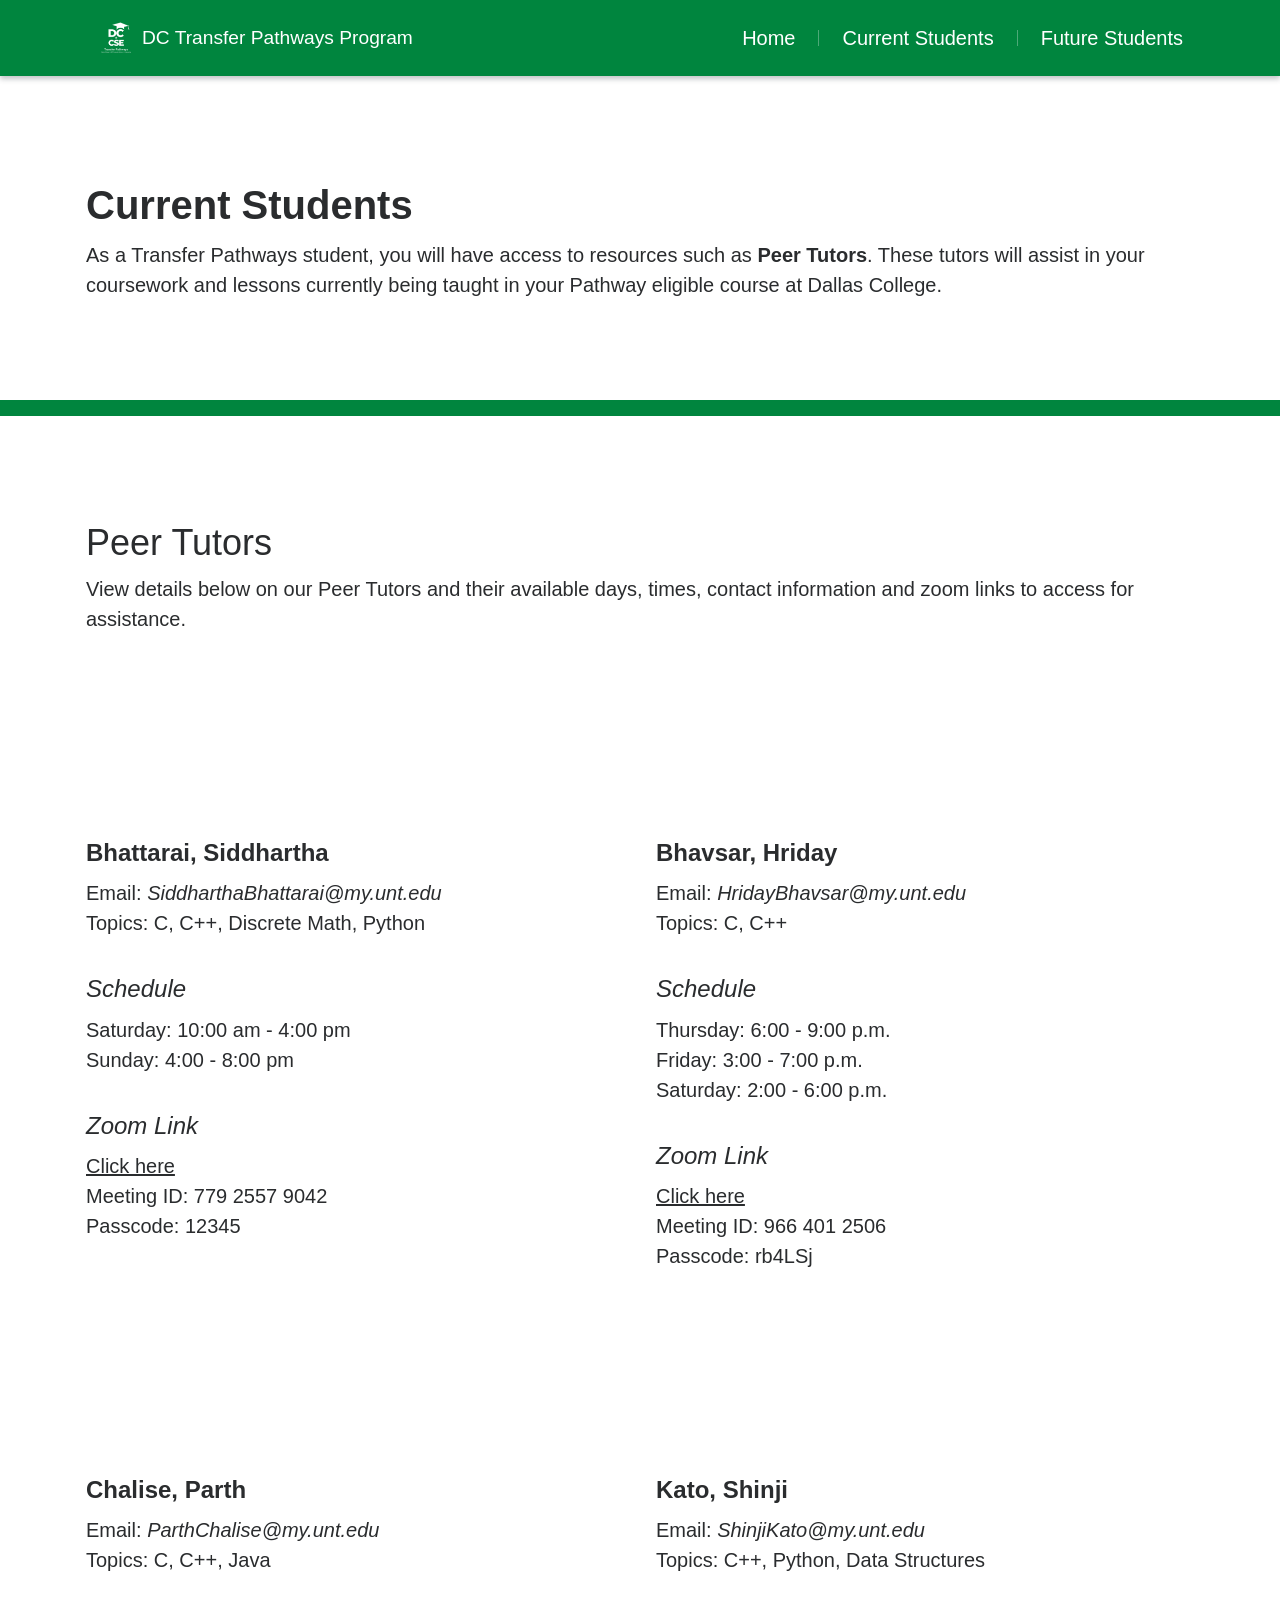
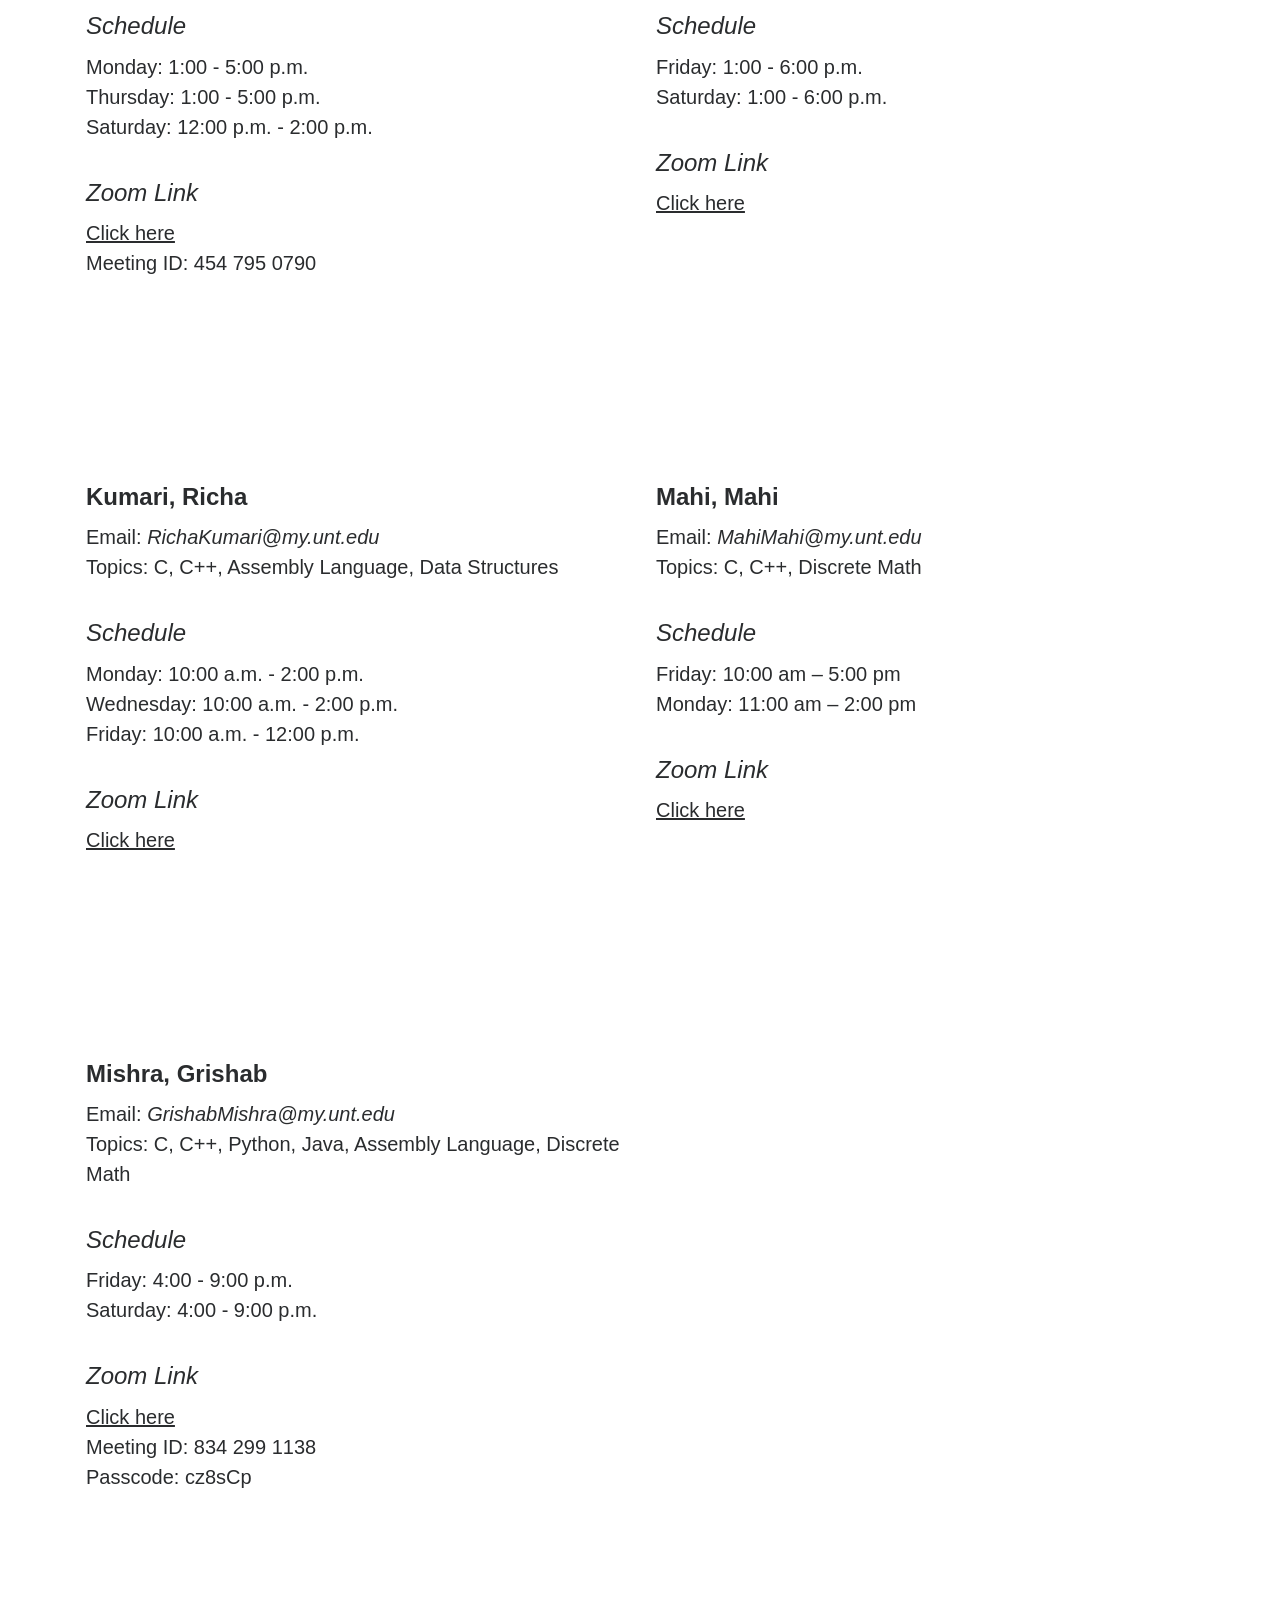
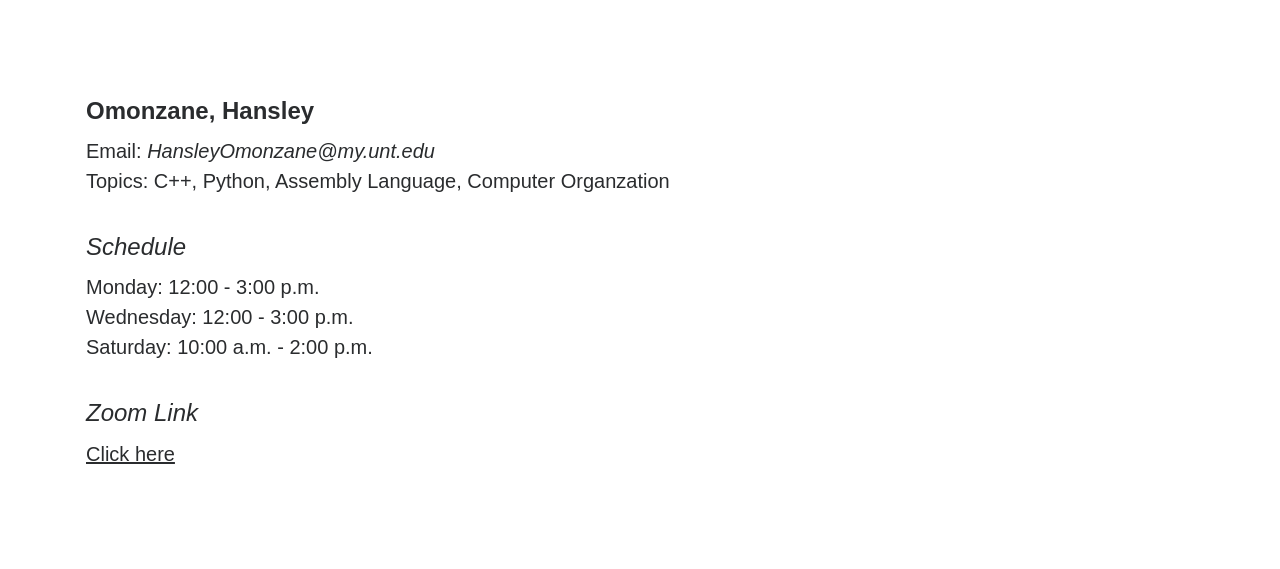
==== commit 7ff5652b: "Remove Chin Wong's contact and schedule details" ====
--- a/current-students.html
+++ b/current-students.html
@@ -152,14 +152,6 @@
       <h3 style="text-align: left;"><i>Zoom Link</i></h3>
       <p><a href="https://unt.zoom.us/j/86205655653" target="_blank" class="anchor-inherit-styles">Click here</a></p>
     </div>
-    <div class="col-lg-6 columnBlockLayout" style="flex-grow: 1; display: flex; flex-direction: column; min-width: 250px;">
-      <h3 style="text-align: left;"><b>Wong, Chin</b></h3>
-      <p>​Email:&nbsp;<i aria-label="Text ChinWong@my.unt.edu" style="position: relative;">ChinWong@my.unt.edu</i><br />Topics: C++</p>
-      <h3 style="text-align: left;"><i aria-label="Text Schedule" style="position: relative;">Schedule</i></h3>
-      <p>​Saturday: 2:00 – 7:00 pm<br />Sunday: 2:00 – 7:00 pm</p>
-      <h3 style="text-align: left;">​​<i aria-label="Text Zoom Link" style="position: relative;">Zoom Link</i></h3>
-      <p>​<a href="https://zoom.us/j/5337724821?pwd=7Bmwc5kFdAGvEBl2aB6aj0uyWT2by4.1&amp;omn=99664427409" target="_blank" aria-label="Link Click here Press enter to edit" class="anchor-inherit-styles">Click here</a><br />Meeting ID: 533 772 4821<br />Passcode: 3FQ2re&nbsp;</p>
-    </div>
   </div>
 </div>
 </body>
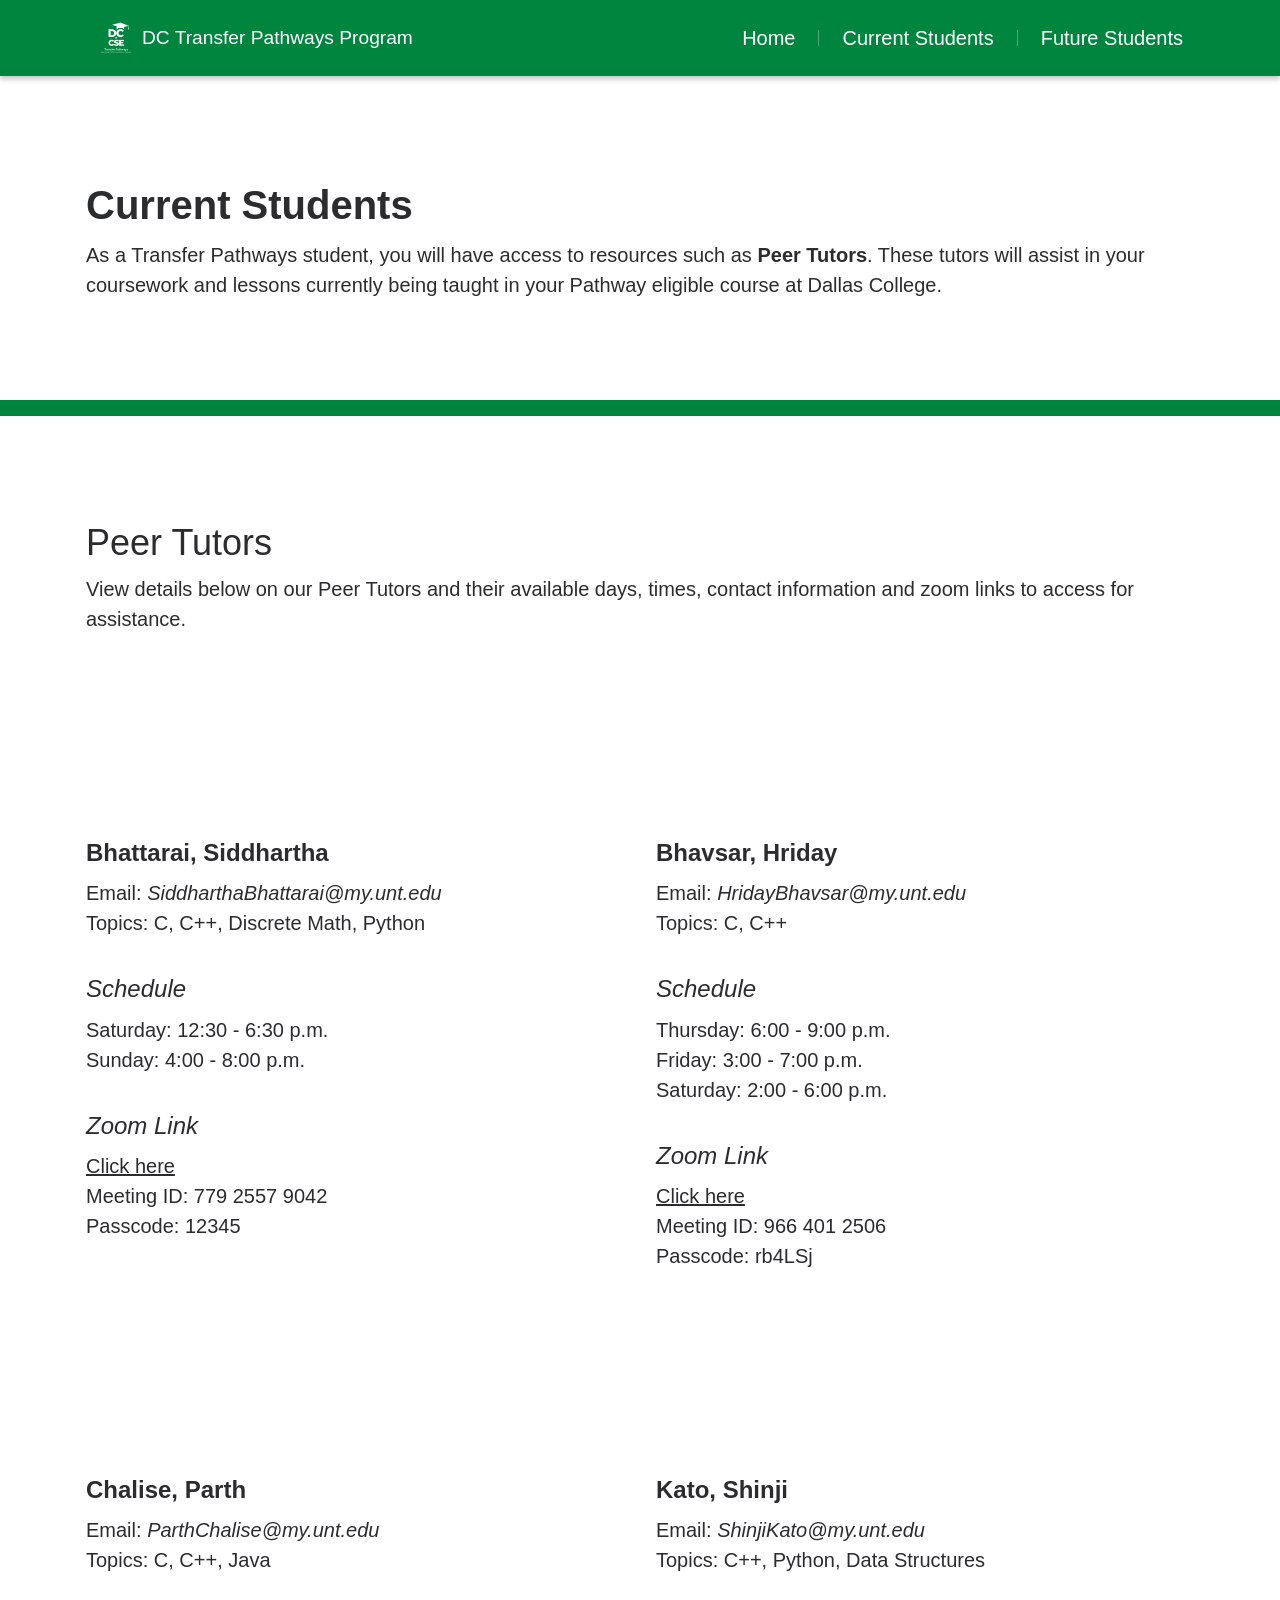
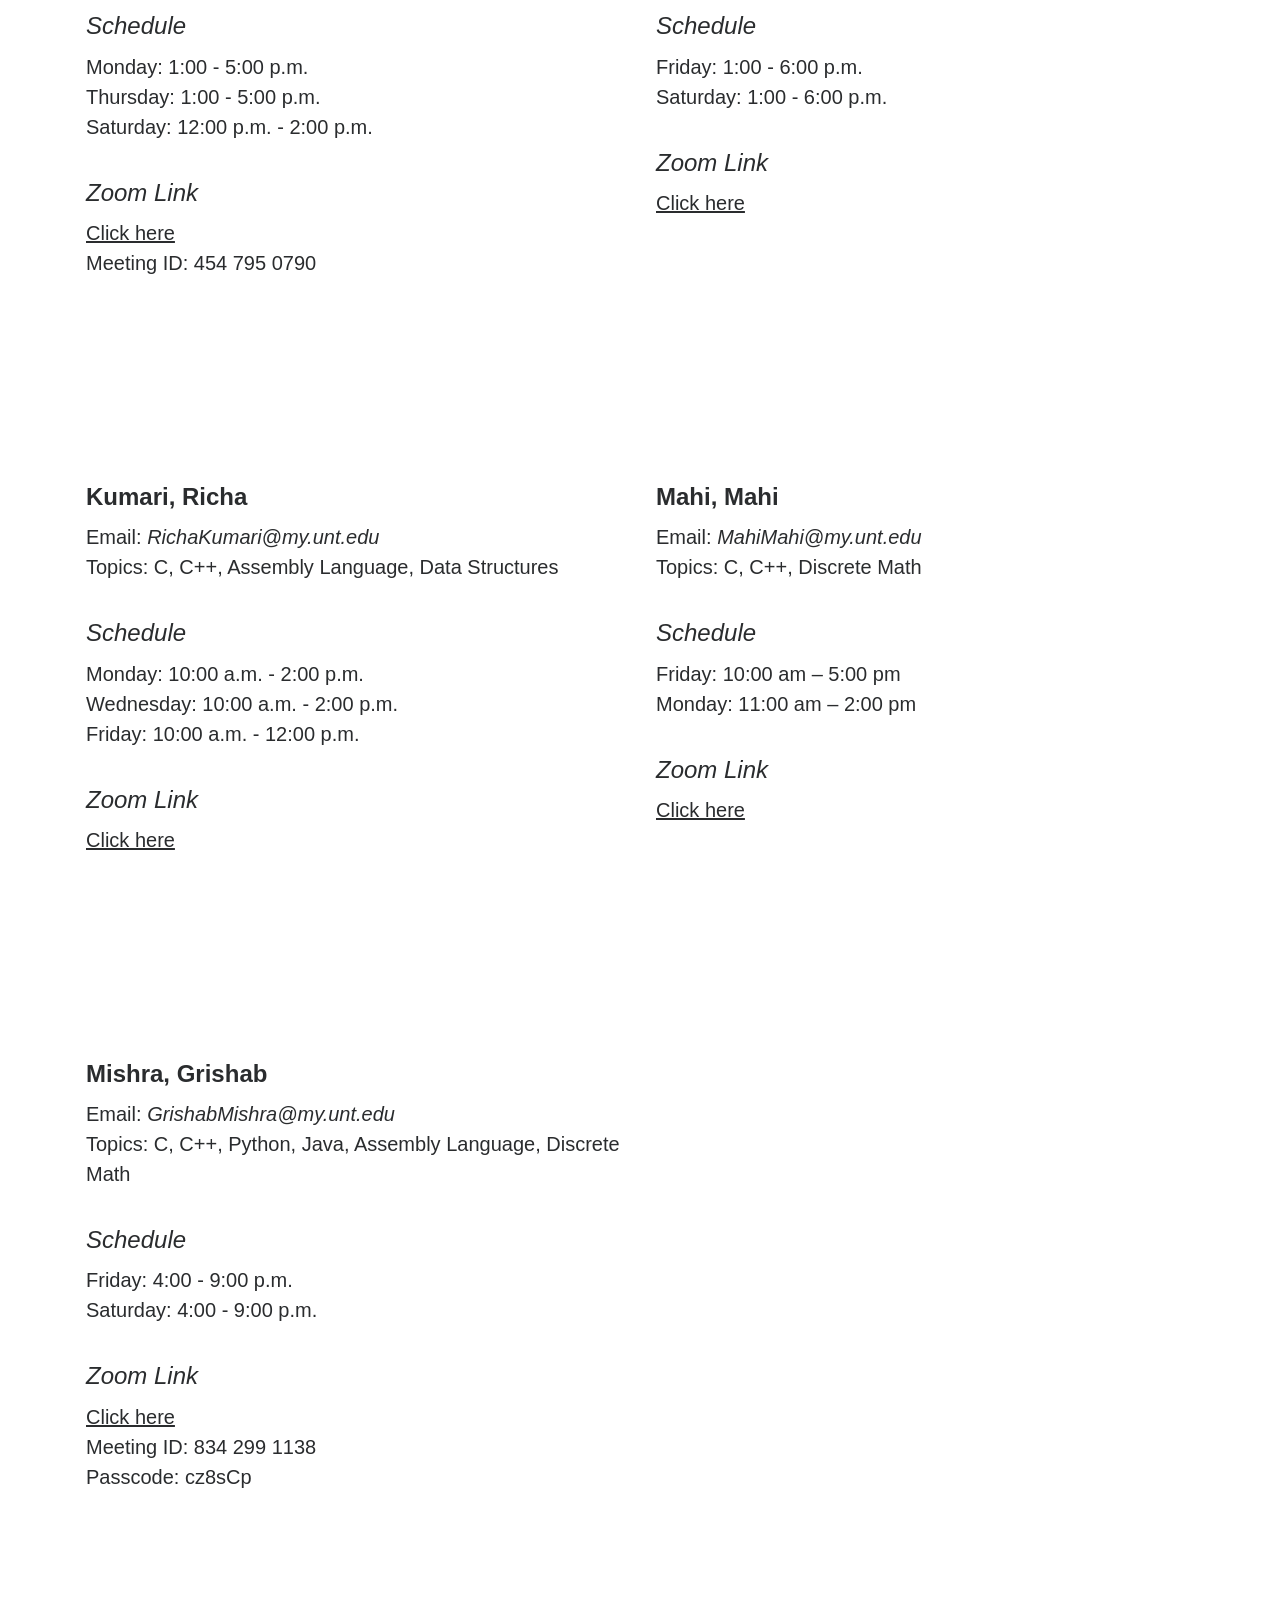
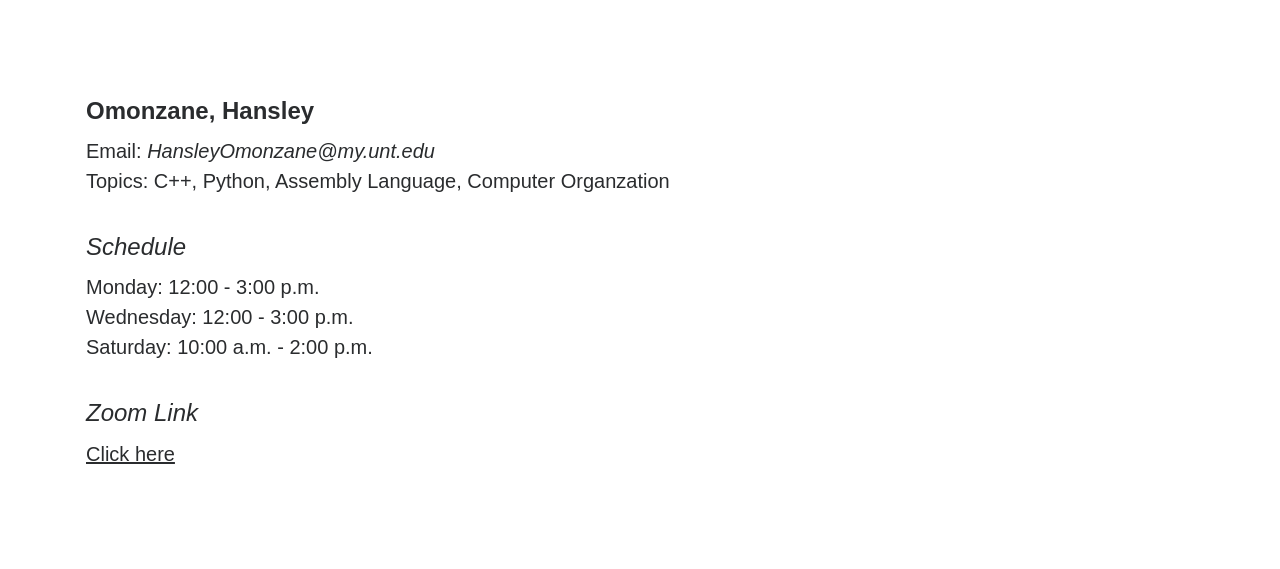
==== commit e5208fe9: "Update weekend schedule times for Siddhartha Bhattari" ====
--- a/current-students.html
+++ b/current-students.html
@@ -69,7 +69,7 @@
       <h3 style="text-align: left;">
         ​​<span aria-label="Text Schedule Press enter to edit" style="position: relative;"><i aria-label="Text Schedule" style="position: relative;">Schedule</i></span>
       </h3>
-      <p>​Saturday: 10:00 am - 4:00 pm<br />Sunday: 4:00 - 8:00 pm<br /></p>
+      <p>​Saturday: 12:30 - 6:30 p.m.<br />Sunday: 4:00 - 8:00 p.m.<br /></p>
       <h3 style="text-align: left;">
         ​​<span aria-label="Text ​Zoom Link Press enter to edit" style="position: relative;"><i>​Zoom Link</i></span>
       </h3>
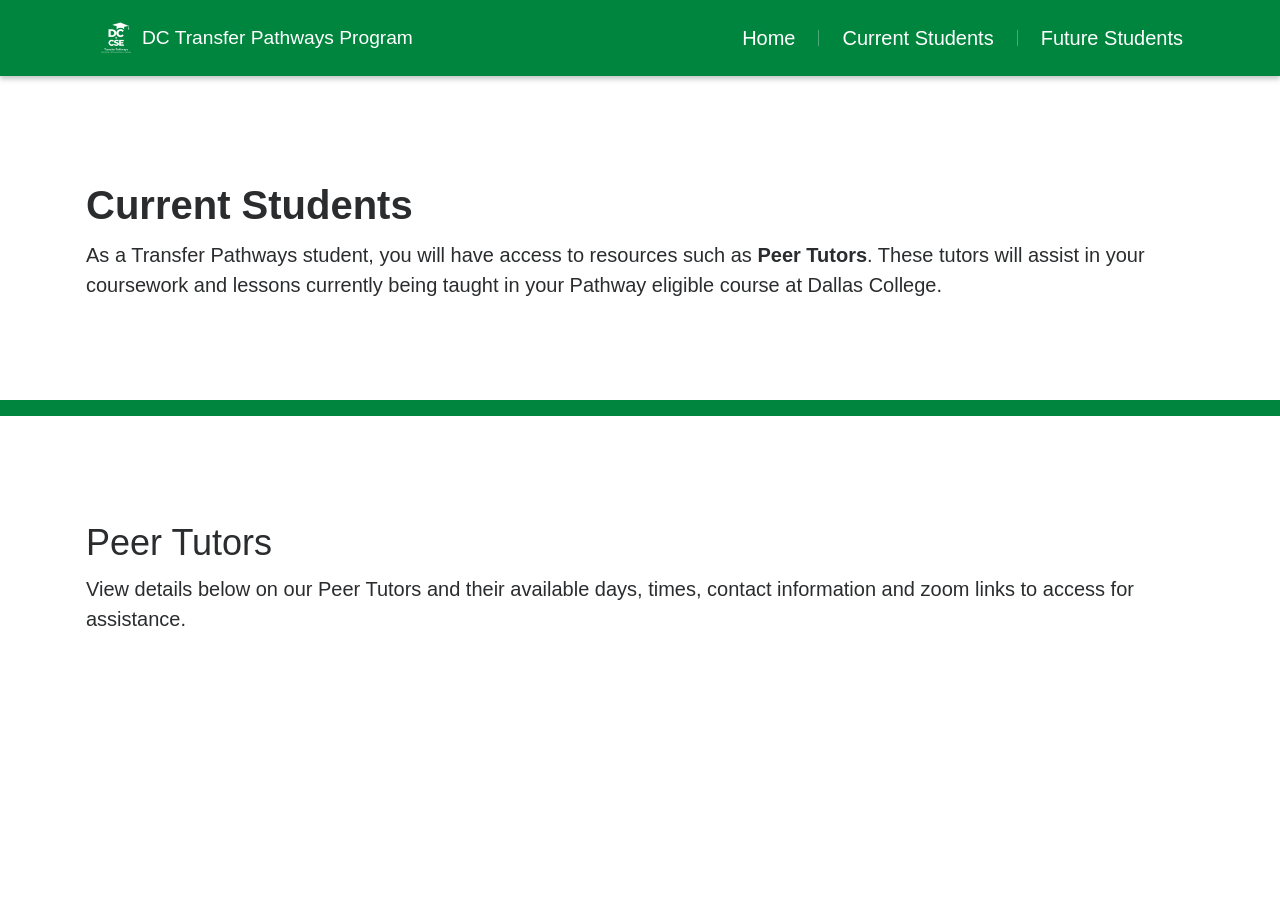
==== commit 5b502b97: "Remove all peer tutor information sections" ====
--- a/current-students.html
+++ b/current-students.html
@@ -59,100 +59,5 @@
     </div>
   </div>
 </div>
-<div class="row sectionBlockLayout text-start" style="display: flex; flex-wrap: wrap; margin: 0px; min-height: auto; padding: 8px;">
-  <div class="container" style="padding: 0px; display: flex; flex-wrap: wrap;">
-    <div class="col-lg-6 columnBlockLayout" style="flex-grow: 1; display: flex; flex-direction: column; min-width: 250px;">
-      <h3 style="text-align: left;">​​<b aria-label="Text Bhattarai, Siddhartha Press enter to edit" style="position: relative;">Bhattarai, Siddhartha</b><br draggable="true" /></h3>
-      <p>
-        Email: ​​<i aria-label="Text SiddharthaBhattarai@my.unt.edu Press enter to edit" style="position: relative;">SiddharthaBhattarai@my.unt.edu<br /></i>Topics: C, C++, Discrete Math, Python
-      </p>
-      <h3 style="text-align: left;">
-        ​​<span aria-label="Text Schedule Press enter to edit" style="position: relative;"><i aria-label="Text Schedule" style="position: relative;">Schedule</i></span>
-      </h3>
-      <p>​Saturday: 12:30 - 6:30 p.m.<br />Sunday: 4:00 - 8:00 p.m.<br /></p>
-      <h3 style="text-align: left;">
-        ​​<span aria-label="Text ​Zoom Link Press enter to edit" style="position: relative;"><i>​Zoom Link</i></span>
-      </h3>
-      <p>​<a href="https://us04web.zoom.us/j/77925579042?pwd=SXpBVManGStr0EGg5Q1pCPoSEa7wDZ.1#success​" aria-label="Link Click here​ Press enter to edit" class="anchor-inherit-styles">Click here​</a><br />Meeting ID: 779 2557 9042<br draggable="true" />Passcode: 12345<br draggable="true" /></p>
-    </div>
-    <div class="col-lg-6 columnBlockLayout" style="flex-grow: 1; display: flex; flex-direction: column; min-width: 250px;">
-      <h3 style="text-align: left;">​​<b aria-label="Text Hriday Bhavsar Press enter to edit" style="position: relative;">Bhavsar, Hriday</b><br /></h3>
-      <p>​Email: <i aria-label="Text HridayBhavsar@my.unt.edu" style="position: relative;">HridayBhavsar@my.unt.edu</i><br />Topics: C, C++</p>
-      <h3 style="text-align: left;">
-        ​​​<i aria-label="Text Schedule Press enter to edit" style="position: relative;">Schedule<br draggable="true" /></i>
-      </h3>
-      <p style="text-align: left;">​Thursday: 6:00 - 9:00 p.m.<br draggable="true" />Friday: 3:00 - 7:00 p.m.<br draggable="true" />Saturday: 2:00 - 6:00 p.m.</p>
-      <h3 style="text-align: left;"><i>Zoom Link</i></h3>
-      <p>​<a href="https://unt.zoom.us/j/9664012506?pwd=b3AzZkFJWjQ1eEtoZ2RqQ2V6THlWQT09" aria-label="Link Click here Press enter to edit" class="anchor-inherit-styles">Click here</a><br />Meeting ID: 966 401 2506<br draggable="true" />Passcode: rb4LSj&nbsp;</p>
-    </div>
-  </div>
-</div>
-<div class="row sectionBlockLayout text-start" style="display: flex; flex-wrap: wrap; margin: 0px; min-height: auto; padding: 8px;">
-  <div class="container" style="padding: 0px; display: flex; flex-wrap: wrap;">
-    <div class="col-lg-6 columnBlockLayout" style="flex-grow: 1; display: flex; flex-direction: column; min-width: 250px;">
-      <h3 style="text-align: left;">​​<b aria-label="Text Parth Chalise Press enter to edit" style="position: relative;">Chalise, Parth</b></h3>
-      <p>​Email:&nbsp;<i aria-label="Text ParthChalise@my.unt.edu" style="position: relative;">ParthChalise@my.unt.edu</i><br />Topics: C, C++, Java</p>
-      <h3 style="text-align: left;"><i aria-label="Text Schedule" style="position: relative;">Schedule</i></h3>
-      <p>​Monday: 1:00 - 5:00 p.m.<br />Thursday: 1:00 - 5:00 p.m.<br />Saturday: 12:00 p.m. - 2:00 p.m.</p>
-      <h3 style="text-align: left;"><i aria-label="Text Zoom Link" style="position: relative;">Zoom Link</i></h3>
-      <p><a href="https://unt.zoom.us/my/parthchalise" target="_blank" class="anchor-inherit-styles">​Click here</a><br />Meeting ID: 454 795 0790</p>
-    </div>
-    <div class="col-lg-6 columnBlockLayout" style="flex-grow: 1; display: flex; flex-direction: column; min-width: 250px;">
-      <h3 style="text-align: left;">​​<b aria-label="Text Shinji Kato Press enter to edit" style="position: relative;">Kato, Shinji</b></h3>
-      <p>​Email:&nbsp;<i aria-label="Text ShinjiKato@my.unt.edu" style="position: relative;">ShinjiKato@my.unt.edu</i><br />Topics: C++, Python, Data Structures</p>
-      <h3 style="text-align: left;">​​<i aria-label="Text Schedule" style="position: relative;">Schedule</i></h3>
-      <p>​Friday: 1:00 - 6:00 p.m.<br />Saturday: 1:00 - 6:00 p.m.</p>
-      <h3 style="text-align: left;"><i aria-label="Text Zoom Link" style="position: relative;">Zoom Link</i></h3>
-      <p>​<a href="https://us04web.zoom.us/j/4717283677?pwd=bkJ6ZUVKWUVDR2N6Q0JSVkdtZ0R1Zz09" target="_blank" aria-label="Link Click here Press enter to edit" class="anchor-inherit-styles">Click here</a></p>
-    </div>
-  </div>
-</div>
-<div class="row sectionBlockLayout text-start" style="display: flex; flex-wrap: wrap; margin: 0px; min-height: auto; padding: 8px;">
-  <div class="container" style="padding: 0px; display: flex; flex-wrap: wrap;">
-    <div class="col-lg-6 columnBlockLayout" style="flex-grow: 1; display: flex; flex-direction: column; min-width: 250px;">
-      <h3 style="text-align: left;">​​<b aria-label="Text Richa Kumari Press enter to edit" style="position: relative;">Kumari, Richa</b></h3>
-      <p>​Email:&nbsp;<i aria-label="Text RichaKumari@my.unt.edu" style="position: relative;">RichaKumari@my.unt.edu</i><br />Topics: C, C++, Assembly Language, Data Structures</p>
-      <h3 style="text-align: left;"><i aria-label="Text Schedule" style="position: relative;">Schedule</i></h3>
-      <p>​Monday: 10:00 a.m. - 2:00 p.m.<br />Wednesday: 10:00 a.m. - 2:00 p.m.<br />Friday: 10:00 a.m. - 12:00 p.m.</p>
-      <h3 style="text-align: left;"><i aria-label="Text Zoom Link" style="position: relative;">Zoom Link</i></h3>
-      <p><a href="https://unt.zoom.us/j/4282220002?pwd=rNX9IBj5Uk3yt2vagcqadVFIqFM0B1.1" target="_blank" class="anchor-inherit-styles">Click here</a></p>
-    </div>
-    <div class="col-lg-6 columnBlockLayout" style="flex-grow: 1; display: flex; flex-direction: column; min-width: 250px;">
-      <h3 style="text-align: left;">​​<b aria-label="Text Mahi, Mahi" style="position: relative;">Mahi, Mahi</b></h3>
-      <p>
-        ​Email:&nbsp;<span aria-label="Text MahiMahi@my.unt.eduTopics: C, C++, Discrete Math" style="position: relative;"><i aria-label="Text MahiMahi@my.unt.edu" style="position: relative;">MahiMahi@my.unt.edu</i><br />Topics: C, C++, Discrete Math</span>
-      </p>
-      <h3 style="text-align: left;"><i aria-label="Text Schedule" style="position: relative;">Schedule</i></h3>
-      <p>​Friday: 10:00 am – 5:00 pm<br />Monday: 11:00 am – 2:00 pm</p>
-      <h3 style="text-align: left;">​​<i aria-label="Text Zoom Link Press enter to edit" style="position: relative;">Zoom Link</i></h3>
-      <p><a href="https://unt.zoom.us/j/6815709270?omn=89723308771" target="_blank" class="anchor-inherit-styles">Click here</a></p>
-    </div>
-  </div>
-</div>
-<div class="row sectionBlockLayout text-start" style="display: flex; flex-wrap: wrap; margin: 0px; min-height: auto; padding: 8px;">
-  <div class="container" style="padding: 0px; display: flex; flex-wrap: wrap;">
-    <div class="col-lg-6 columnBlockLayout" style="flex-grow: 1; display: flex; flex-direction: column; min-width: 250px;">
-      <h3 style="text-align: left;"><b>Mishra, Grishab</b></h3>
-      <p>Email: <i>GrishabMishra@my.unt.edu</i><br />Topics: C, C++, Python, Java, Assembly Language, Discrete Math</p>
-      <h3 style="text-align: left;"><i>Schedule&nbsp;</i></h3>
-      <p>Friday: 4:00 - 9:00 p.m.<br />Saturday: 4:00 - 9:00 p.m.</p>
-      <h3 style="text-align: left;"><i>Zoom Link</i></h3>
-      <p>​<a href="https://us05web.zoom.us/j/8342991138?pwd=A33RVCsS8rebX4pkBQcjObHdbML1Uj.1 " target="_blank" aria-label="Link Click here Press enter to edit" tabindex="0" class="anchor-inherit-styles">Click here</a><br />Meeting ID: 834 299 1138<br draggable="true" />Passcode: cz8sCp</p>
-    </div>
-    <div class="col-lg-6 columnBlockLayout" style="flex-grow: 1; display: flex; flex-direction: column; min-width: 250px;"></div>
-  </div>
-</div>
-<div class="row sectionBlockLayout text-start" style="display: flex; flex-wrap: wrap; margin: 0px; min-height: auto; padding: 8px;">
-  <div class="container" style="padding: 0px; display: flex; flex-wrap: wrap;">
-    <div class="col-lg-6 columnBlockLayout" style="flex-grow: 1; display: flex; flex-direction: column; min-width: 250px;">
-      <h3 style="text-align: left;"><b>Omonzane, Hansley</b></h3>
-      <p>​Email:&nbsp;<i aria-label="Text HansleyOmonzane@my.unt.edu" style="position: relative;">HansleyOmonzane@my.unt.edu</i><br />Topics: C++, Python, Assembly Language, Computer Organzation</p>
-      <h3 style="text-align: left;"><i aria-label="Text Schedule" style="position: relative;">Schedule</i></h3>
-      <p>​Monday: 12:00 - 3:00 p.m.<br />Wednesday: 12:00 - 3:00 p.m.<br />Saturday: 10:00 a.m. - 2:00 p.m.</p>
-      <h3 style="text-align: left;"><i>Zoom Link</i></h3>
-      <p><a href="https://unt.zoom.us/j/86205655653" target="_blank" class="anchor-inherit-styles">Click here</a></p>
-    </div>
-  </div>
-</div>
 </body>
 </html>
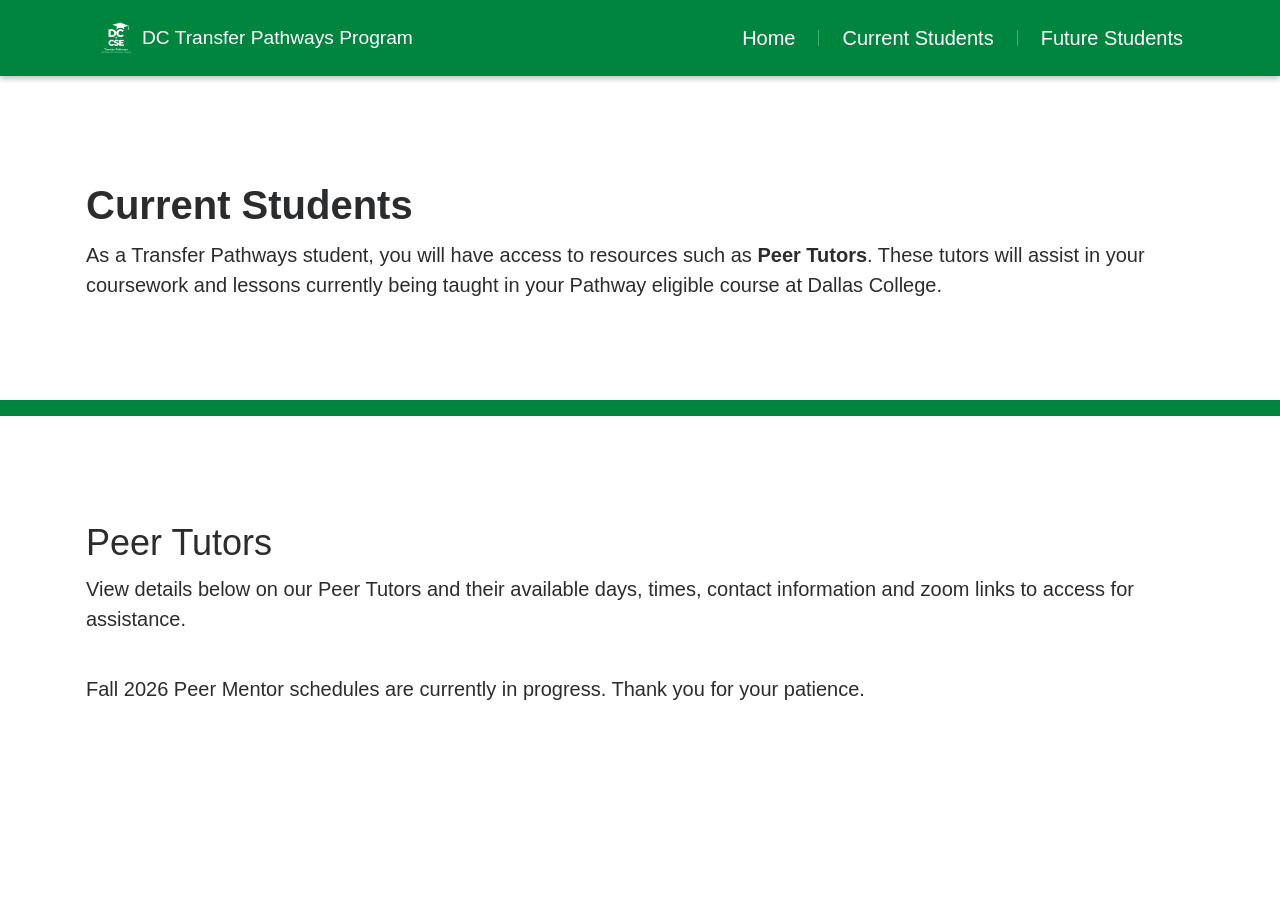
==== commit a0511b0b: "Included in-progress disclaimer for Peer Mentors Added a message about Fall 2026 Peer Mentor schedul" ====
--- a/current-students.html
+++ b/current-students.html
@@ -56,6 +56,8 @@
     <div class="col-lg-12 columnBlockLayout" style="flex-grow: 1; display: flex; flex-direction: column; min-width: 250px;">
       <h2 style="text-align: left;">​​<span aria-label="Text Peer Tutors Press enter to edit" style="position: relative;">Peer Tutors</span></h2>
       <p>View details below on our Peer Tutors and their available days, times, contact information and zoom links to access for assistance.</p>
+      <br>
+      <p>Fall 2026 Peer Mentor schedules are currently in progress. Thank you for your patience.</p>
     </div>
   </div>
 </div>
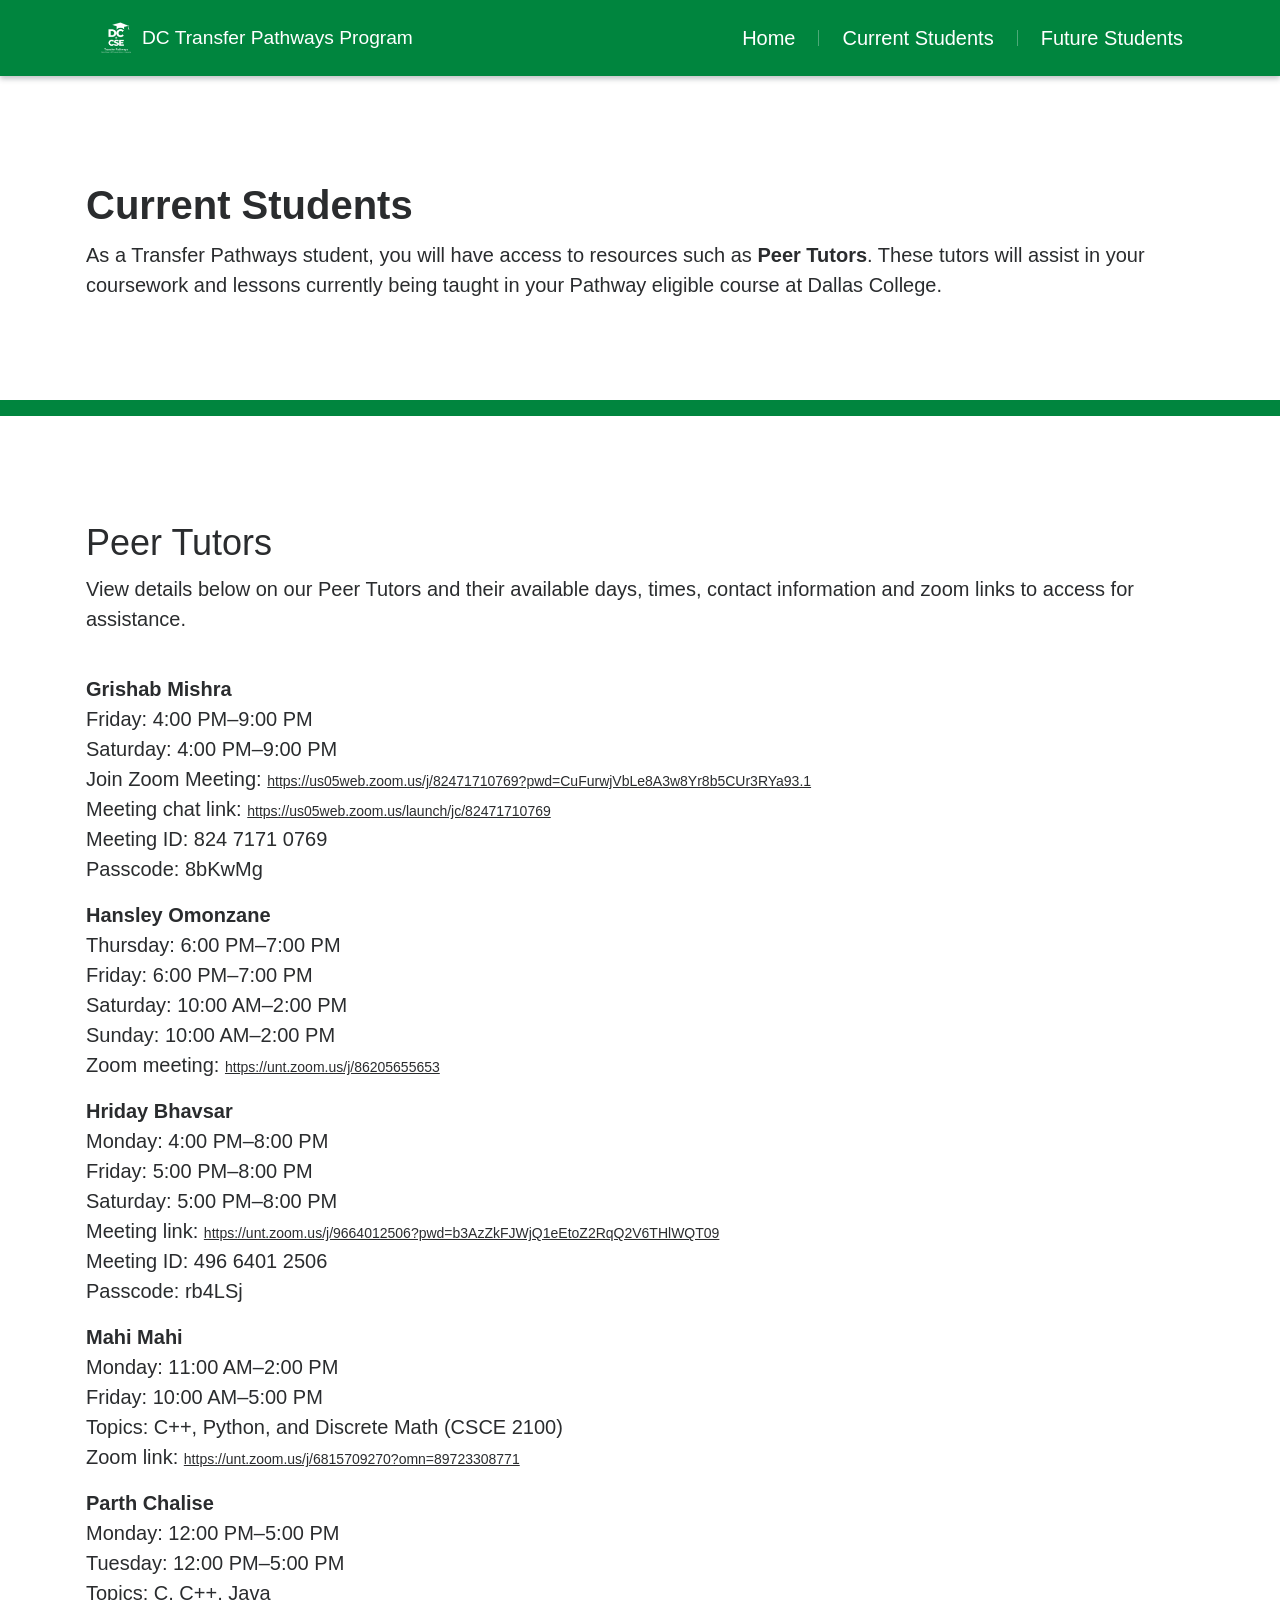
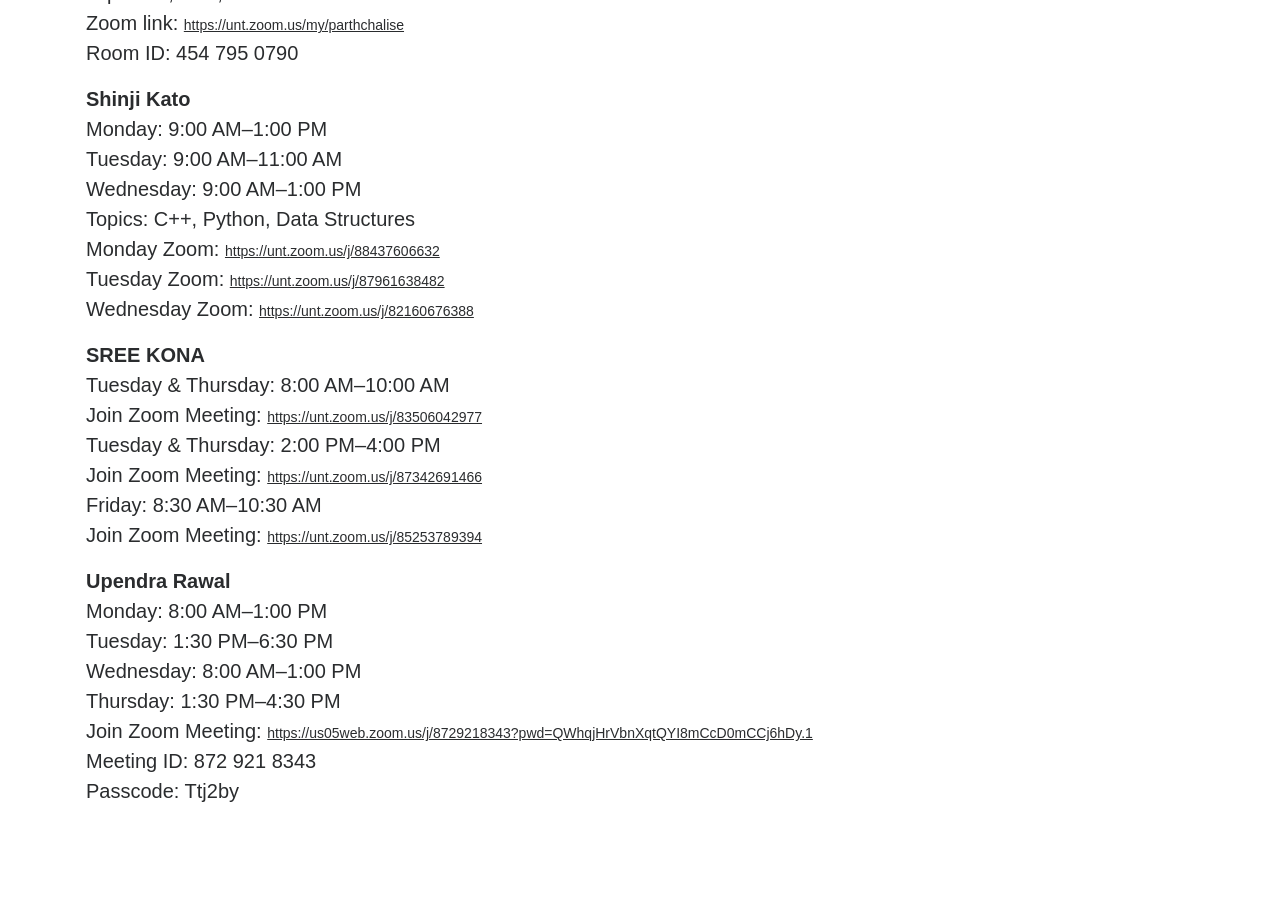
==== commit bd6484b8: "Update Peer Tutor schedules and contact information Added detailed schedules and Zoom links for Peer" ====
--- a/current-students.html
+++ b/current-students.html
@@ -57,7 +57,69 @@
       <h2 style="text-align: left;">​​<span aria-label="Text Peer Tutors Press enter to edit" style="position: relative;">Peer Tutors</span></h2>
       <p>View details below on our Peer Tutors and their available days, times, contact information and zoom links to access for assistance.</p>
       <br>
-      <p>Fall 2026 Peer Mentor schedules are currently in progress. Thank you for your patience.</p>
+        <div class="mentor-schedule">
+  <p><strong>Grishab Mishra</strong><br>
+  Friday: 4:00 PM–9:00 PM<br>
+  Saturday: 4:00 PM–9:00 PM<br>
+  Join Zoom Meeting: <a href="https://us05web.zoom.us/j/82471710769?pwd=CuFurwjVbLe8A3w8Yr8b5CUr3RYa93.1" target="_blank">https://us05web.zoom.us/j/82471710769?pwd=CuFurwjVbLe8A3w8Yr8b5CUr3RYa93.1</a><br>
+  Meeting chat link: <a href="https://us05web.zoom.us/launch/jc/82471710769" target="_blank">https://us05web.zoom.us/launch/jc/82471710769</a><br>
+  Meeting ID: 824 7171 0769<br>
+  Passcode: 8bKwMg</p>
+
+  <p><strong>Hansley Omonzane</strong><br>
+  Thursday: 6:00 PM–7:00 PM<br>
+  Friday: 6:00 PM–7:00 PM<br>
+  Saturday: 10:00 AM–2:00 PM<br>
+  Sunday: 10:00 AM–2:00 PM<br>
+  Zoom meeting: <a href="https://unt.zoom.us/j/86205655653" target="_blank">https://unt.zoom.us/j/86205655653</a></p>
+
+  <p><strong>Hriday Bhavsar</strong><br>
+  Monday: 4:00 PM–8:00 PM<br>
+  Friday: 5:00 PM–8:00 PM<br>
+  Saturday: 5:00 PM–8:00 PM<br>
+  Meeting link: <a href="https://unt.zoom.us/j/9664012506?pwd=b3AzZkFJWjQ1eEtoZ2RqQ2V6THlWQT09" target="_blank">https://unt.zoom.us/j/9664012506?pwd=b3AzZkFJWjQ1eEtoZ2RqQ2V6THlWQT09</a><br>
+  Meeting ID: 496 6401 2506<br>
+  Passcode: rb4LSj</p>
+
+  <p><strong>Mahi Mahi</strong><br>
+  Monday: 11:00 AM–2:00 PM<br>
+  Friday: 10:00 AM–5:00 PM<br>
+  Topics: C++, Python, and Discrete Math (CSCE 2100)<br>
+  Zoom link: <a href="https://unt.zoom.us/j/6815709270?omn=89723308771" target="_blank">https://unt.zoom.us/j/6815709270?omn=89723308771</a></p>
+
+  <p><strong>Parth Chalise</strong><br>
+  Monday: 12:00 PM–5:00 PM<br>
+  Tuesday: 12:00 PM–5:00 PM<br>
+  Topics: C, C++, Java<br>
+  Zoom link: <a href="https://unt.zoom.us/my/parthchalise" target="_blank">https://unt.zoom.us/my/parthchalise</a><br>
+  Room ID: 454 795 0790</p>
+
+  <p><strong>Shinji Kato</strong><br>
+  Monday: 9:00 AM–1:00 PM<br>
+  Tuesday: 9:00 AM–11:00 AM<br>
+  Wednesday: 9:00 AM–1:00 PM<br>
+  Topics: C++, Python, Data Structures<br>
+  Monday Zoom: <a href="https://unt.zoom.us/j/88437606632" target="_blank">https://unt.zoom.us/j/88437606632</a><br>
+  Tuesday Zoom: <a href="https://unt.zoom.us/j/87961638482" target="_blank">https://unt.zoom.us/j/87961638482</a><br>
+  Wednesday Zoom: <a href="https://unt.zoom.us/j/82160676388" target="_blank">https://unt.zoom.us/j/82160676388</a></p>
+
+  <p><strong>SREE KONA</strong><br>
+  Tuesday & Thursday: 8:00 AM–10:00 AM<br>
+  Join Zoom Meeting: <a href="https://unt.zoom.us/j/83506042977" target="_blank">https://unt.zoom.us/j/83506042977</a><br>
+  Tuesday & Thursday: 2:00 PM–4:00 PM<br>
+  Join Zoom Meeting: <a href="https://unt.zoom.us/j/87342691466" target="_blank">https://unt.zoom.us/j/87342691466</a><br>
+  Friday: 8:30 AM–10:30 AM<br>
+  Join Zoom Meeting: <a href="https://unt.zoom.us/j/85253789394" target="_blank">https://unt.zoom.us/j/85253789394</a></p>
+
+  <p><strong>Upendra Rawal</strong><br>
+  Monday: 8:00 AM–1:00 PM<br>
+  Tuesday: 1:30 PM–6:30 PM<br>
+  Wednesday: 8:00 AM–1:00 PM<br>
+  Thursday: 1:30 PM–4:30 PM<br>
+  Join Zoom Meeting: <a href="https://us05web.zoom.us/j/8729218343?pwd=QWhqjHrVbnXqtQYI8mCcD0mCCj6hDy.1" target="_blank">https://us05web.zoom.us/j/8729218343?pwd=QWhqjHrVbnXqtQYI8mCcD0mCCj6hDy.1</a><br>
+  Meeting ID: 872 921 8343<br>
+  Passcode: Ttj2by</p>
+        </div>
     </div>
   </div>
 </div>
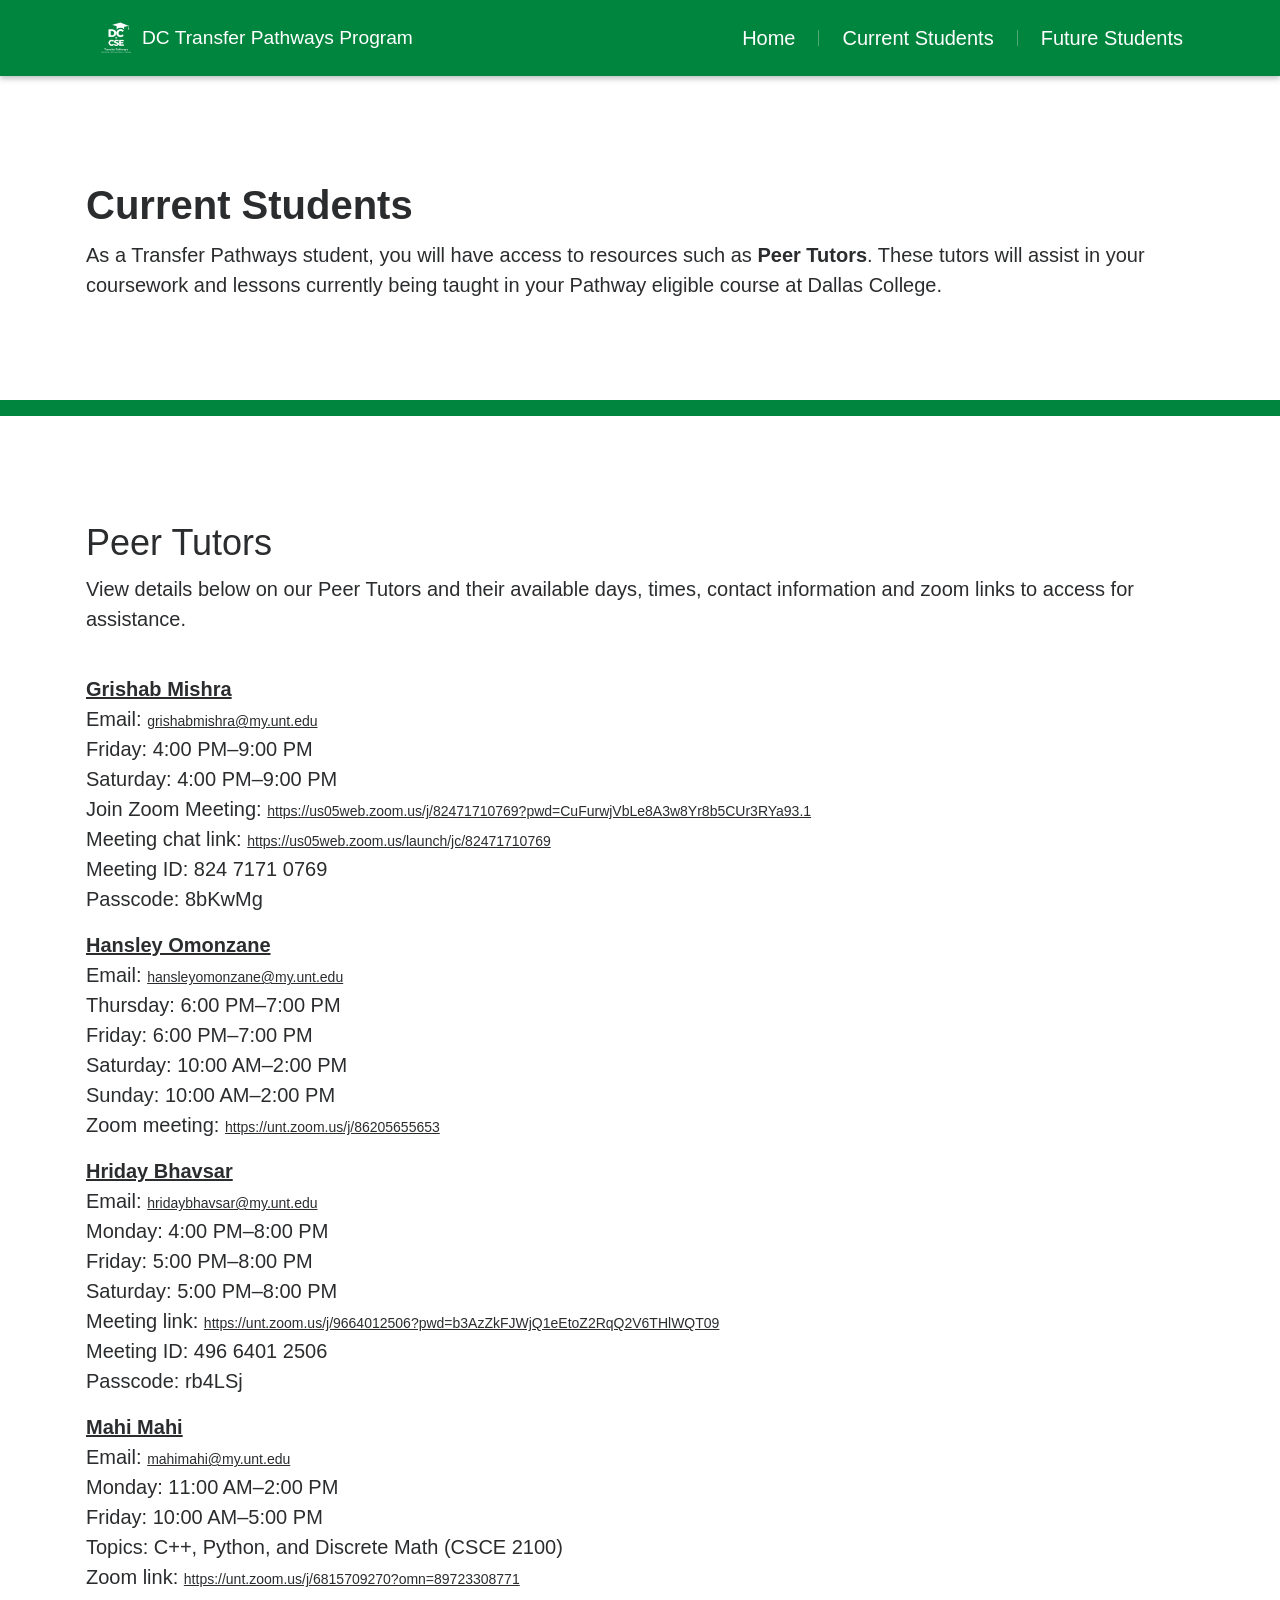
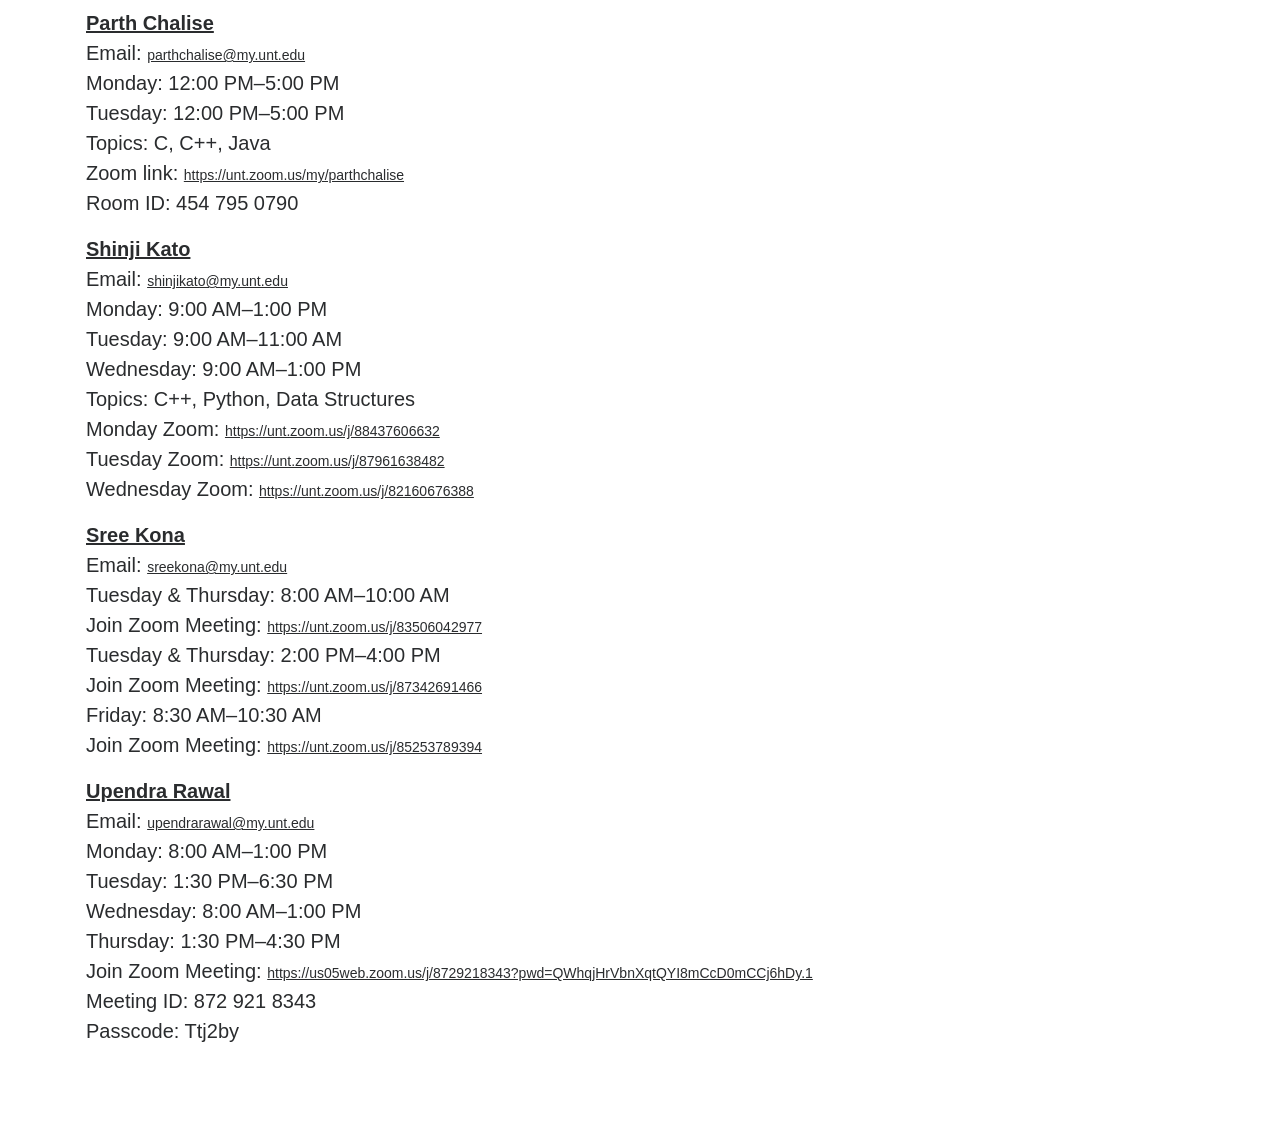
==== commit 3651cc87: "Update peer tutor names and emails underlined peer tutor names and included emails below" ====
--- a/current-students.html
+++ b/current-students.html
@@ -58,7 +58,8 @@
       <p>View details below on our Peer Tutors and their available days, times, contact information and zoom links to access for assistance.</p>
       <br>
         <div class="mentor-schedule">
-  <p><strong>Grishab Mishra</strong><br>
+  <p><strong><u>Grishab Mishra</u></strong><br>
+      Email: <a href="mailto://grishabmishra@my.unt.edu" target="_blank">grishabmishra@my.unt.edu</a><br>
   Friday: 4:00 PM–9:00 PM<br>
   Saturday: 4:00 PM–9:00 PM<br>
   Join Zoom Meeting: <a href="https://us05web.zoom.us/j/82471710769?pwd=CuFurwjVbLe8A3w8Yr8b5CUr3RYa93.1" target="_blank">https://us05web.zoom.us/j/82471710769?pwd=CuFurwjVbLe8A3w8Yr8b5CUr3RYa93.1</a><br>
@@ -66,14 +67,16 @@
   Meeting ID: 824 7171 0769<br>
   Passcode: 8bKwMg</p>
 
-  <p><strong>Hansley Omonzane</strong><br>
+  <p><strong><u>Hansley Omonzane</u></strong><br>
+      Email: <a href="mailto://hansleyomonzane@my.unt.edu" target="_blank">hansleyomonzane@my.unt.edu</a><br>
   Thursday: 6:00 PM–7:00 PM<br>
   Friday: 6:00 PM–7:00 PM<br>
   Saturday: 10:00 AM–2:00 PM<br>
   Sunday: 10:00 AM–2:00 PM<br>
   Zoom meeting: <a href="https://unt.zoom.us/j/86205655653" target="_blank">https://unt.zoom.us/j/86205655653</a></p>
 
-  <p><strong>Hriday Bhavsar</strong><br>
+  <p><strong><u>Hriday Bhavsar</u></strong><br>
+      Email: <a href="mailto://hridaybhavsar@my.unt.edu" target="_blank">hridaybhavsar@my.unt.edu</a><br>
   Monday: 4:00 PM–8:00 PM<br>
   Friday: 5:00 PM–8:00 PM<br>
   Saturday: 5:00 PM–8:00 PM<br>
@@ -81,20 +84,23 @@
   Meeting ID: 496 6401 2506<br>
   Passcode: rb4LSj</p>
 
-  <p><strong>Mahi Mahi</strong><br>
+  <p><strong><u>Mahi Mahi</u></strong><br>
+      Email: <a href="mailto://mahimahi@my.unt.edu" target="_blank">mahimahi@my.unt.edu</a><br>
   Monday: 11:00 AM–2:00 PM<br>
   Friday: 10:00 AM–5:00 PM<br>
   Topics: C++, Python, and Discrete Math (CSCE 2100)<br>
   Zoom link: <a href="https://unt.zoom.us/j/6815709270?omn=89723308771" target="_blank">https://unt.zoom.us/j/6815709270?omn=89723308771</a></p>
 
-  <p><strong>Parth Chalise</strong><br>
+  <p><strong><u>Parth Chalise</u></strong><br>
+      Email: <a href="mailto://parthchalise@my.unt.edu" target="_blank">parthchalise@my.unt.edu</a><br>
   Monday: 12:00 PM–5:00 PM<br>
   Tuesday: 12:00 PM–5:00 PM<br>
   Topics: C, C++, Java<br>
   Zoom link: <a href="https://unt.zoom.us/my/parthchalise" target="_blank">https://unt.zoom.us/my/parthchalise</a><br>
   Room ID: 454 795 0790</p>
 
-  <p><strong>Shinji Kato</strong><br>
+  <p><strong><u>Shinji Kato</u></strong><br>
+      Email: <a href="mailto://shinjikato@my.unt.edu" target="_blank">shinjikato@my.unt.edu</a><br>
   Monday: 9:00 AM–1:00 PM<br>
   Tuesday: 9:00 AM–11:00 AM<br>
   Wednesday: 9:00 AM–1:00 PM<br>
@@ -103,7 +109,8 @@
   Tuesday Zoom: <a href="https://unt.zoom.us/j/87961638482" target="_blank">https://unt.zoom.us/j/87961638482</a><br>
   Wednesday Zoom: <a href="https://unt.zoom.us/j/82160676388" target="_blank">https://unt.zoom.us/j/82160676388</a></p>
 
-  <p><strong>SREE KONA</strong><br>
+  <p><strong><u>Sree Kona</u></strong><br>
+      Email: <a href="mailto://sreekona@my.unt.edu" target="_blank">sreekona@my.unt.edu</a><br>
   Tuesday & Thursday: 8:00 AM–10:00 AM<br>
   Join Zoom Meeting: <a href="https://unt.zoom.us/j/83506042977" target="_blank">https://unt.zoom.us/j/83506042977</a><br>
   Tuesday & Thursday: 2:00 PM–4:00 PM<br>
@@ -111,7 +118,8 @@
   Friday: 8:30 AM–10:30 AM<br>
   Join Zoom Meeting: <a href="https://unt.zoom.us/j/85253789394" target="_blank">https://unt.zoom.us/j/85253789394</a></p>
 
-  <p><strong>Upendra Rawal</strong><br>
+  <p><strong><u>Upendra Rawal</u></strong><br>
+      Email: <a href="mailto://upendrarawal@my.unt.edu" target="_blank">upendrarawal@my.unt.edu</a><br>
   Monday: 8:00 AM–1:00 PM<br>
   Tuesday: 1:30 PM–6:30 PM<br>
   Wednesday: 8:00 AM–1:00 PM<br>
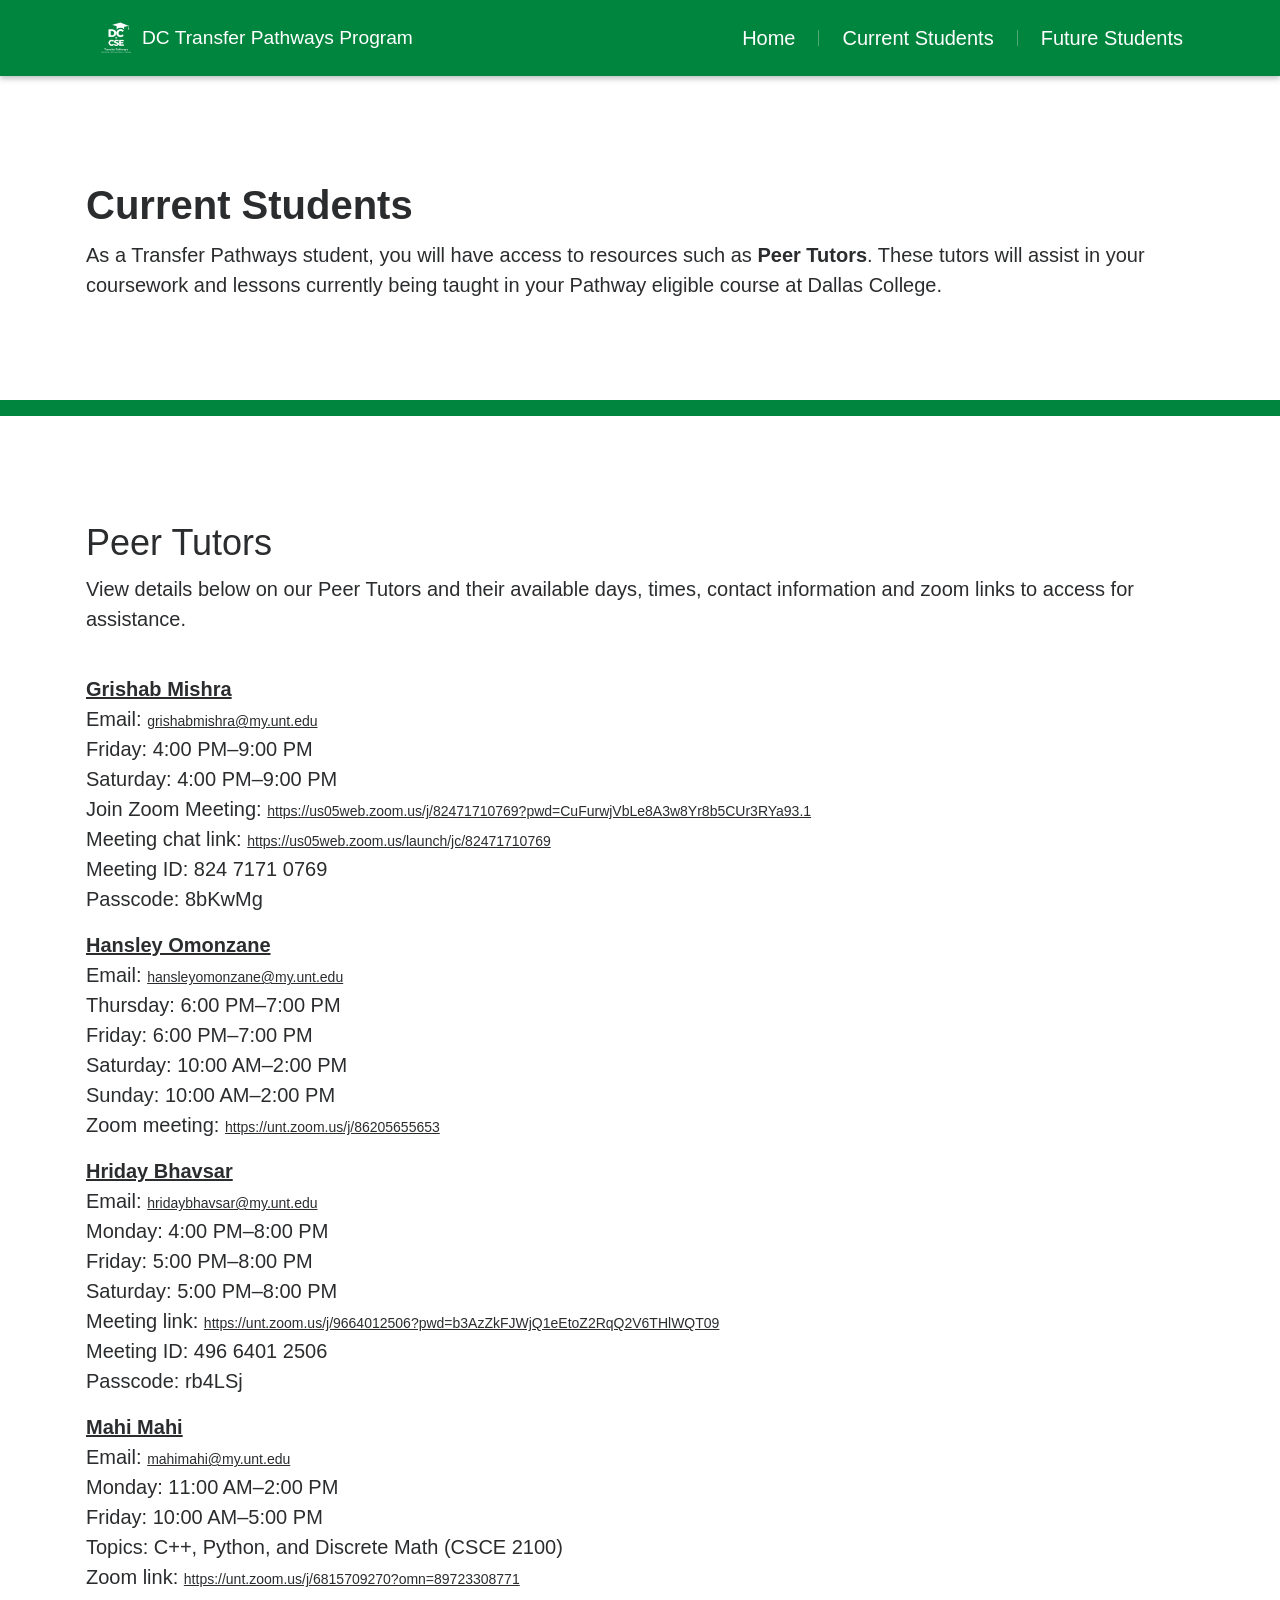
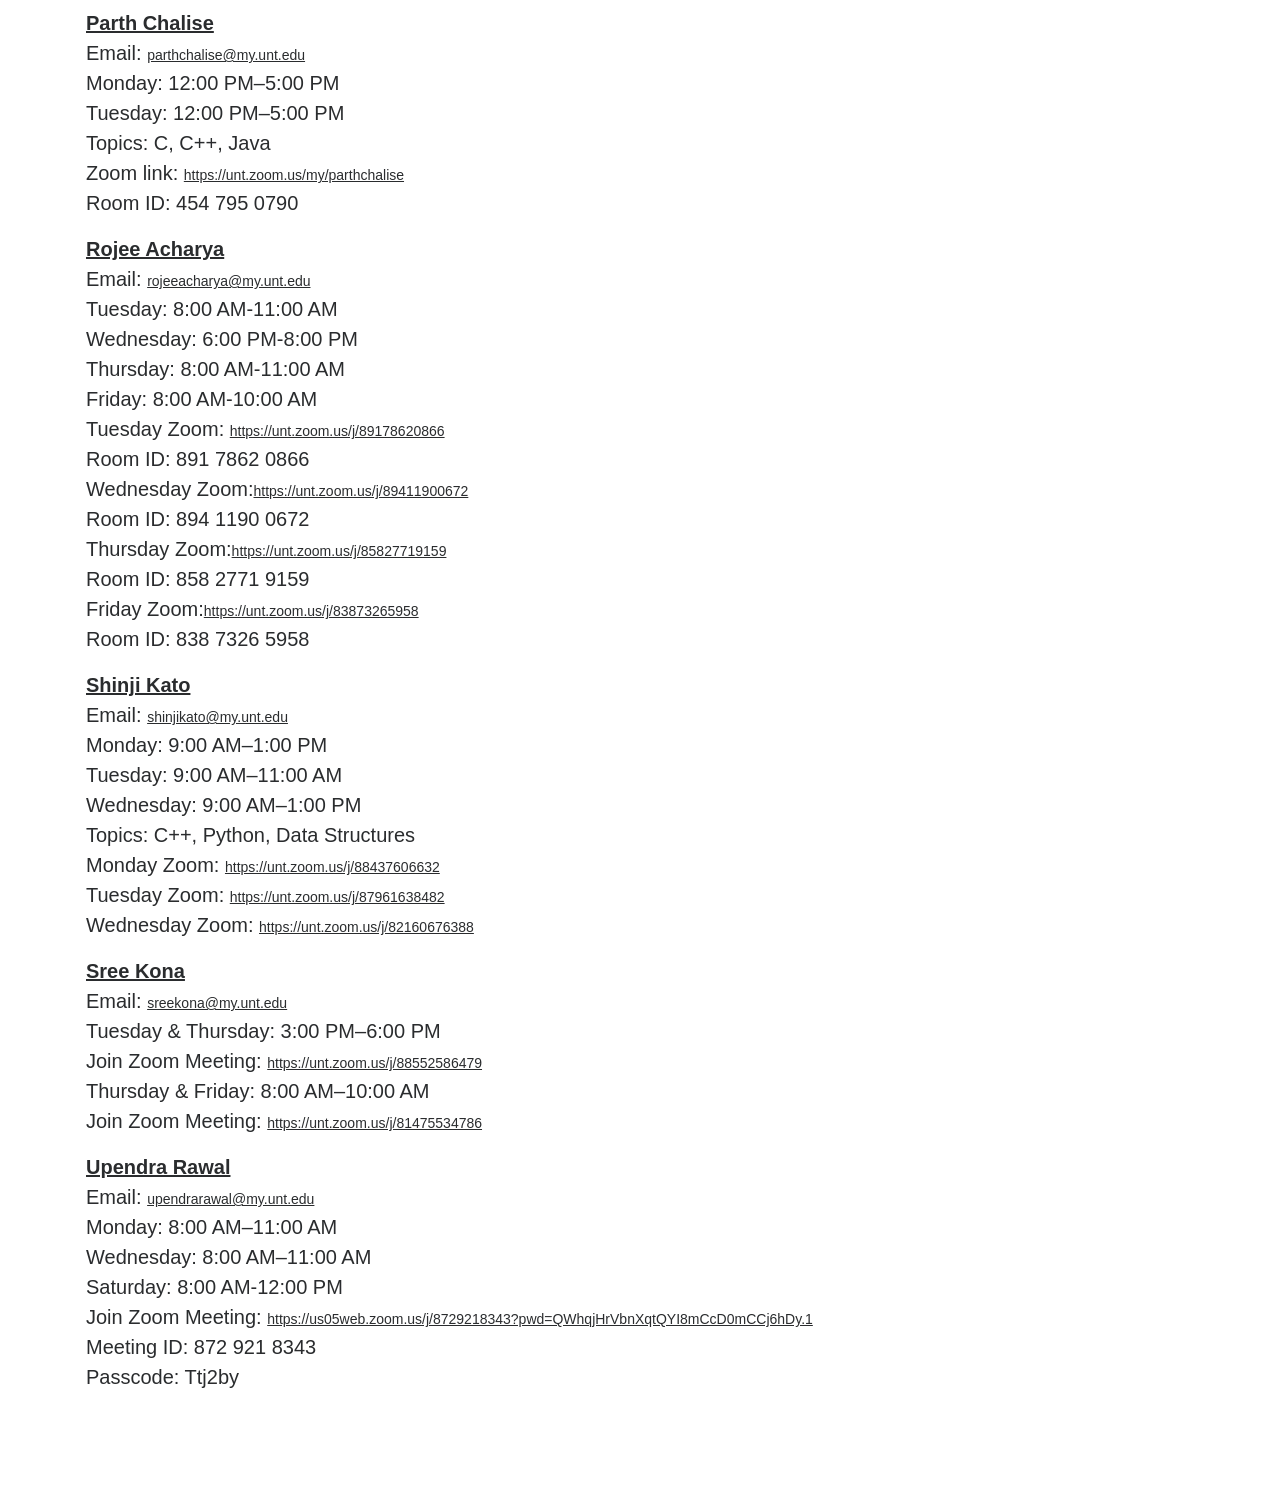
==== commit 46eceb4a: "Add Rojee Acharya's schedule and update others sent by David" ====
--- a/current-students.html
+++ b/current-students.html
@@ -99,6 +99,21 @@
   Zoom link: <a href="https://unt.zoom.us/my/parthchalise" target="_blank">https://unt.zoom.us/my/parthchalise</a><br>
   Room ID: 454 795 0790</p>
 
+  <p><strong><u>Rojee Acharya</u></strong><br>
+      Email: <a href="mailto://rojeeacharya@my.unt.edu" target="_blank">rojeeacharya@my.unt.edu</a><br>
+  Tuesday: 8:00 AM-11:00 AM<br>
+  Wednesday: 6:00 PM-8:00 PM<br>
+  Thursday: 8:00 AM-11:00 AM<br>
+  Friday: 8:00 AM-10:00 AM<br>
+  Tuesday Zoom: <a href="https://unt.zoom.us/j/89178620866" target="_blank">https://unt.zoom.us/j/89178620866</a><br>
+  Room ID: 891 7862 0866<br>
+  Wednesday Zoom:<a href="https://unt.zoom.us/j/89411900672" target="_blank">https://unt.zoom.us/j/89411900672</a><br>
+  Room ID: 894 1190 0672<br>
+  Thursday Zoom:<a href="https://unt.zoom.us/j/85827719159" target="_blank">https://unt.zoom.us/j/85827719159</a><br>
+  Room ID: 858 2771 9159<br>
+  Friday Zoom:<a href="https://unt.zoom.us/j/83873265958" target="_blank">https://unt.zoom.us/j/83873265958</a><br>
+  Room ID: 838 7326 5958</p>
+
   <p><strong><u>Shinji Kato</u></strong><br>
       Email: <a href="mailto://shinjikato@my.unt.edu" target="_blank">shinjikato@my.unt.edu</a><br>
   Monday: 9:00 AM–1:00 PM<br>
@@ -111,19 +126,16 @@
 
   <p><strong><u>Sree Kona</u></strong><br>
       Email: <a href="mailto://sreekona@my.unt.edu" target="_blank">sreekona@my.unt.edu</a><br>
-  Tuesday & Thursday: 8:00 AM–10:00 AM<br>
-  Join Zoom Meeting: <a href="https://unt.zoom.us/j/83506042977" target="_blank">https://unt.zoom.us/j/83506042977</a><br>
-  Tuesday & Thursday: 2:00 PM–4:00 PM<br>
-  Join Zoom Meeting: <a href="https://unt.zoom.us/j/87342691466" target="_blank">https://unt.zoom.us/j/87342691466</a><br>
-  Friday: 8:30 AM–10:30 AM<br>
-  Join Zoom Meeting: <a href="https://unt.zoom.us/j/85253789394" target="_blank">https://unt.zoom.us/j/85253789394</a></p>
+  Tuesday & Thursday: 3:00 PM–6:00 PM<br>
+  Join Zoom Meeting: <a href="https://unt.zoom.us/j/88552586479" target="_blank">https://unt.zoom.us/j/88552586479</a><br>
+  Thursday & Friday: 8:00 AM–10:00 AM<br>
+  Join Zoom Meeting: <a href="https://unt.zoom.us/j/81475534786" target="_blank">https://unt.zoom.us/j/81475534786</a></p>
 
   <p><strong><u>Upendra Rawal</u></strong><br>
       Email: <a href="mailto://upendrarawal@my.unt.edu" target="_blank">upendrarawal@my.unt.edu</a><br>
-  Monday: 8:00 AM–1:00 PM<br>
-  Tuesday: 1:30 PM–6:30 PM<br>
-  Wednesday: 8:00 AM–1:00 PM<br>
-  Thursday: 1:30 PM–4:30 PM<br>
+  Monday: 8:00 AM–11:00 AM<br>
+  Wednesday: 8:00 AM–11:00 AM<br>
+  Saturday: 8:00 AM-12:00 PM<br>
   Join Zoom Meeting: <a href="https://us05web.zoom.us/j/8729218343?pwd=QWhqjHrVbnXqtQYI8mCcD0mCCj6hDy.1" target="_blank">https://us05web.zoom.us/j/8729218343?pwd=QWhqjHrVbnXqtQYI8mCcD0mCCj6hDy.1</a><br>
   Meeting ID: 872 921 8343<br>
   Passcode: Ttj2by</p>
